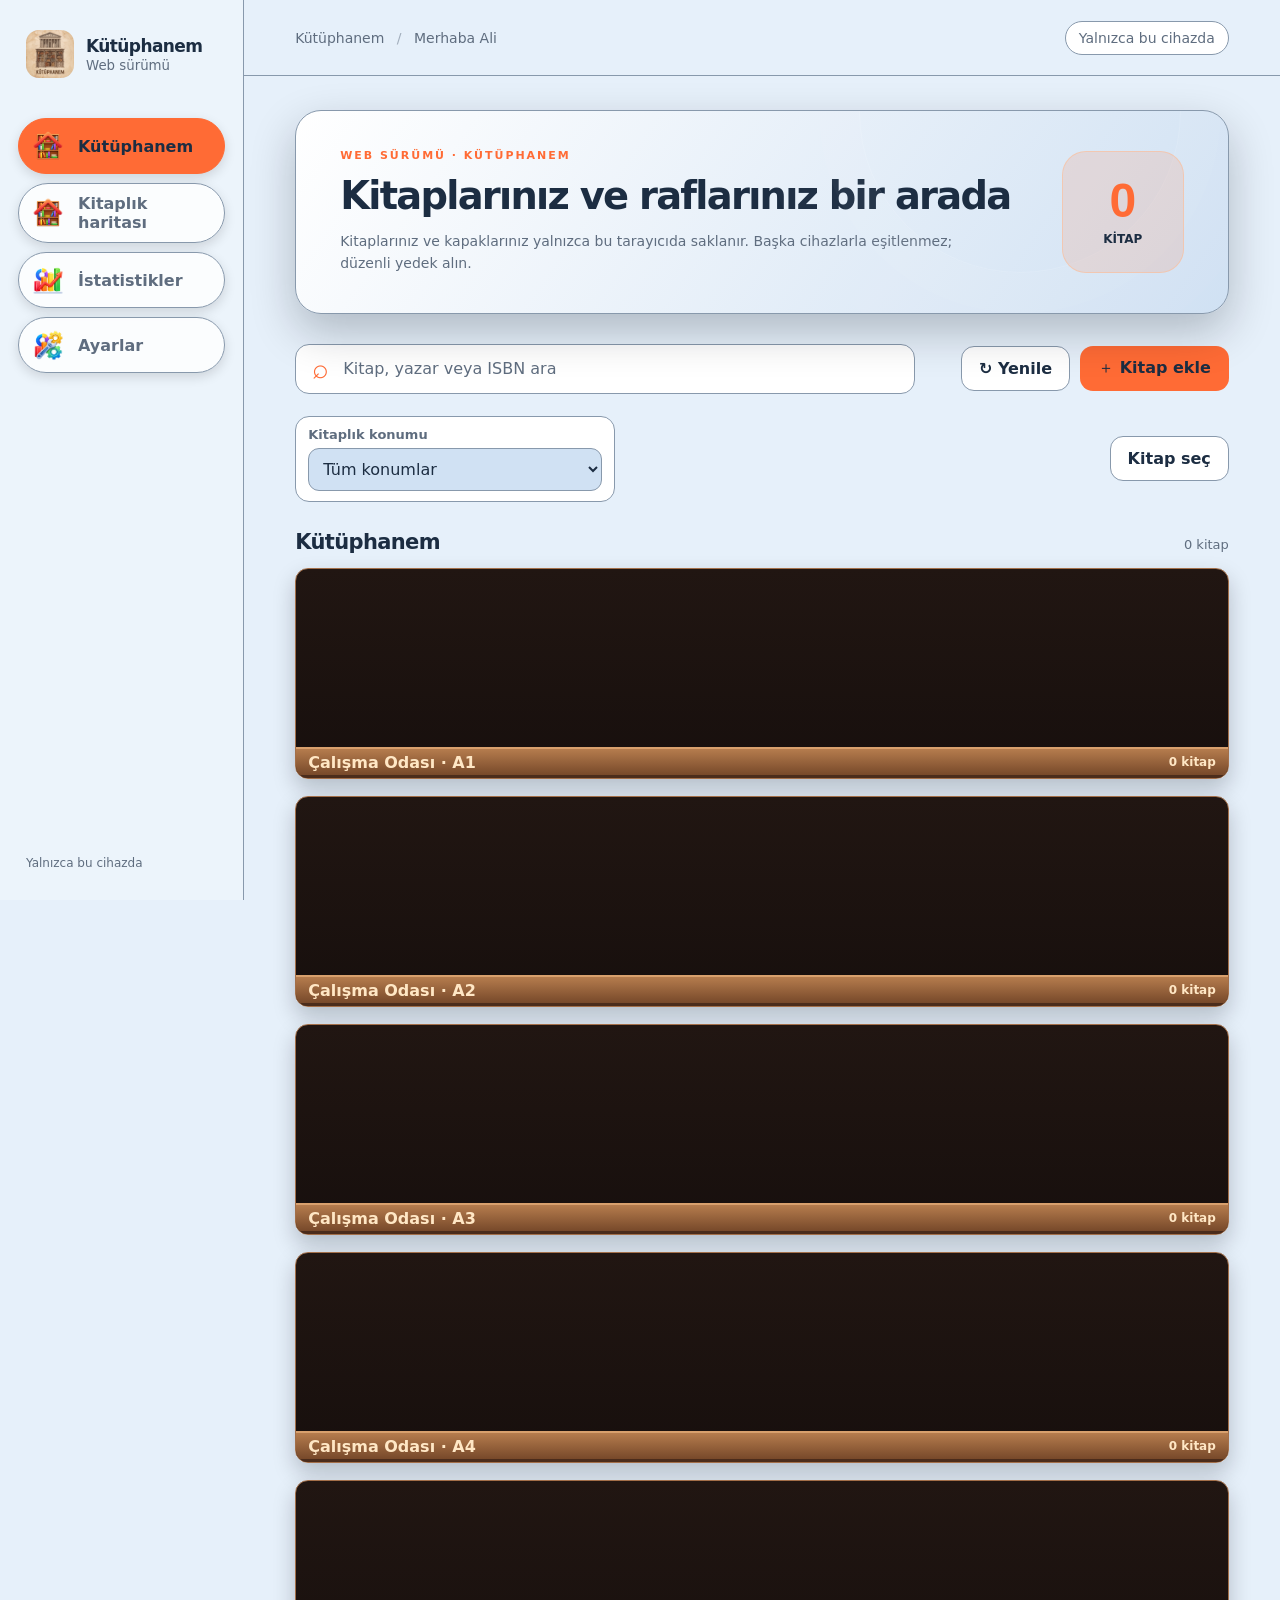
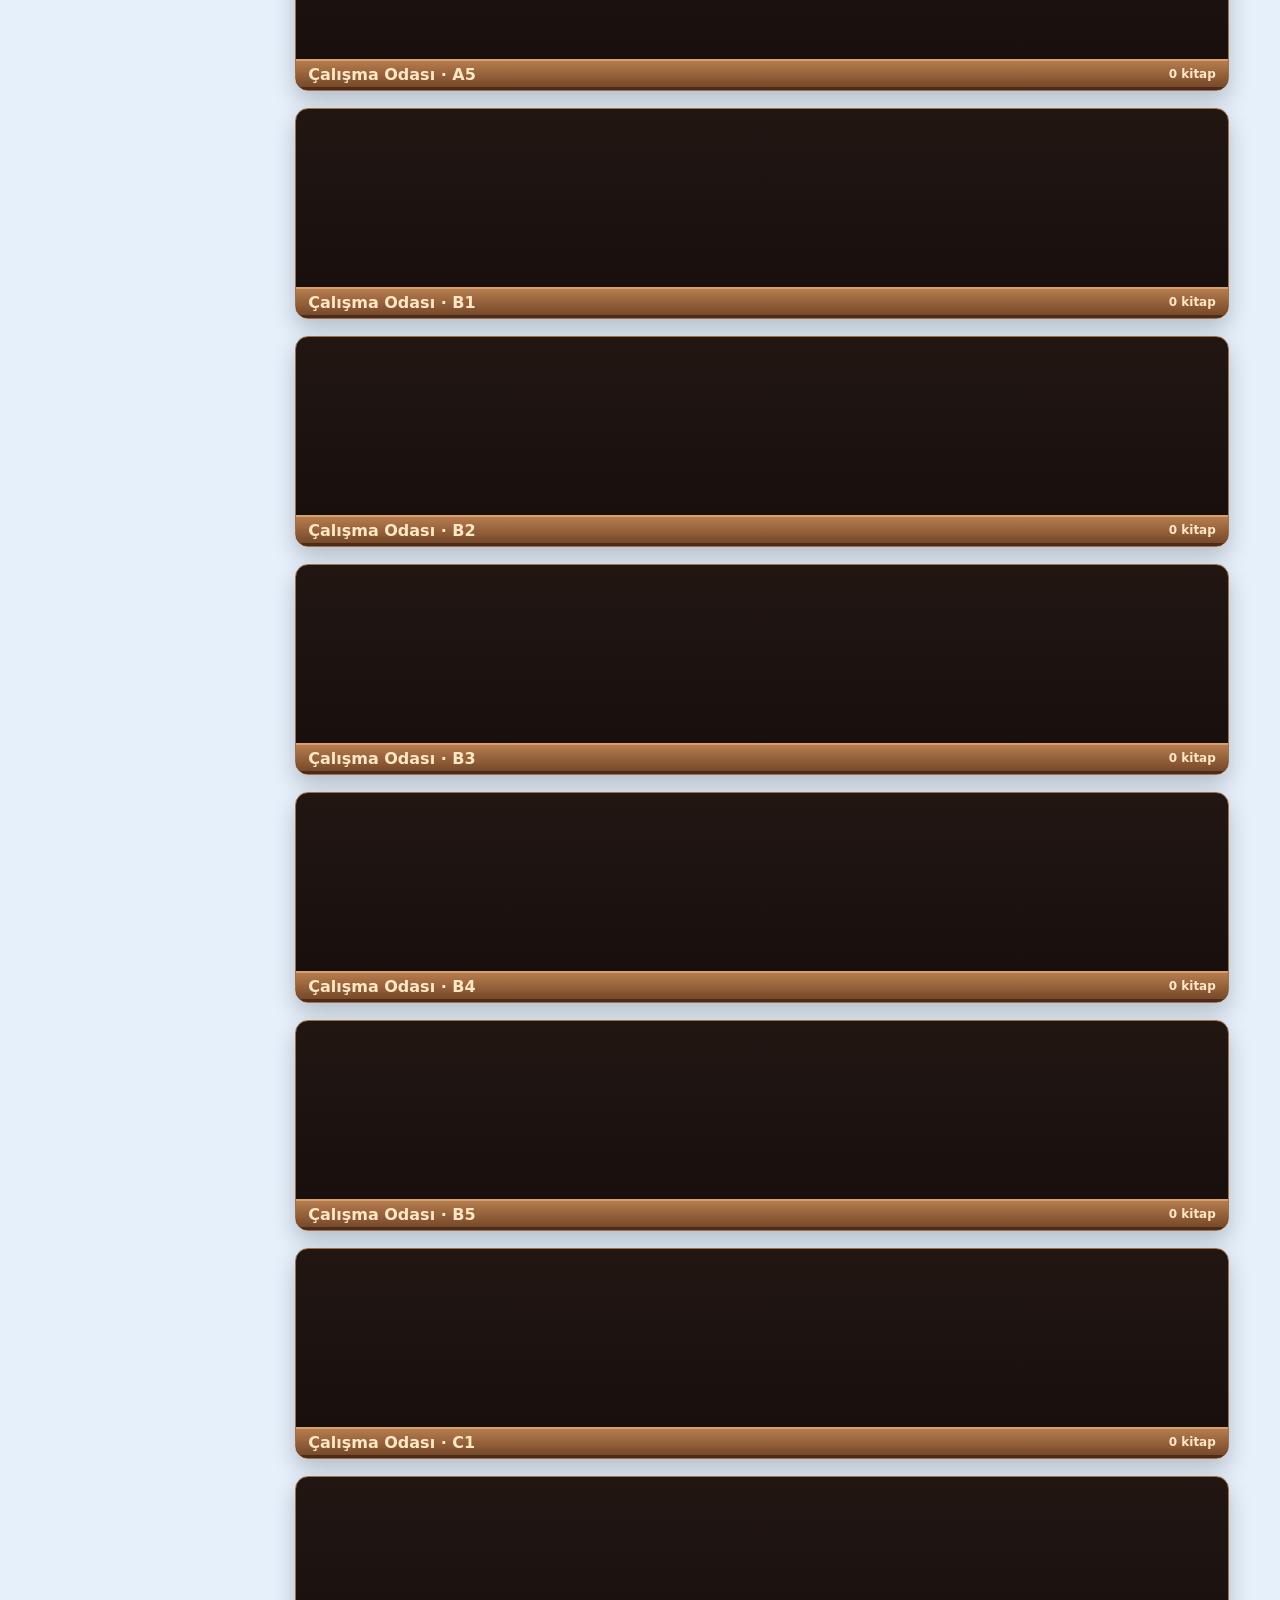
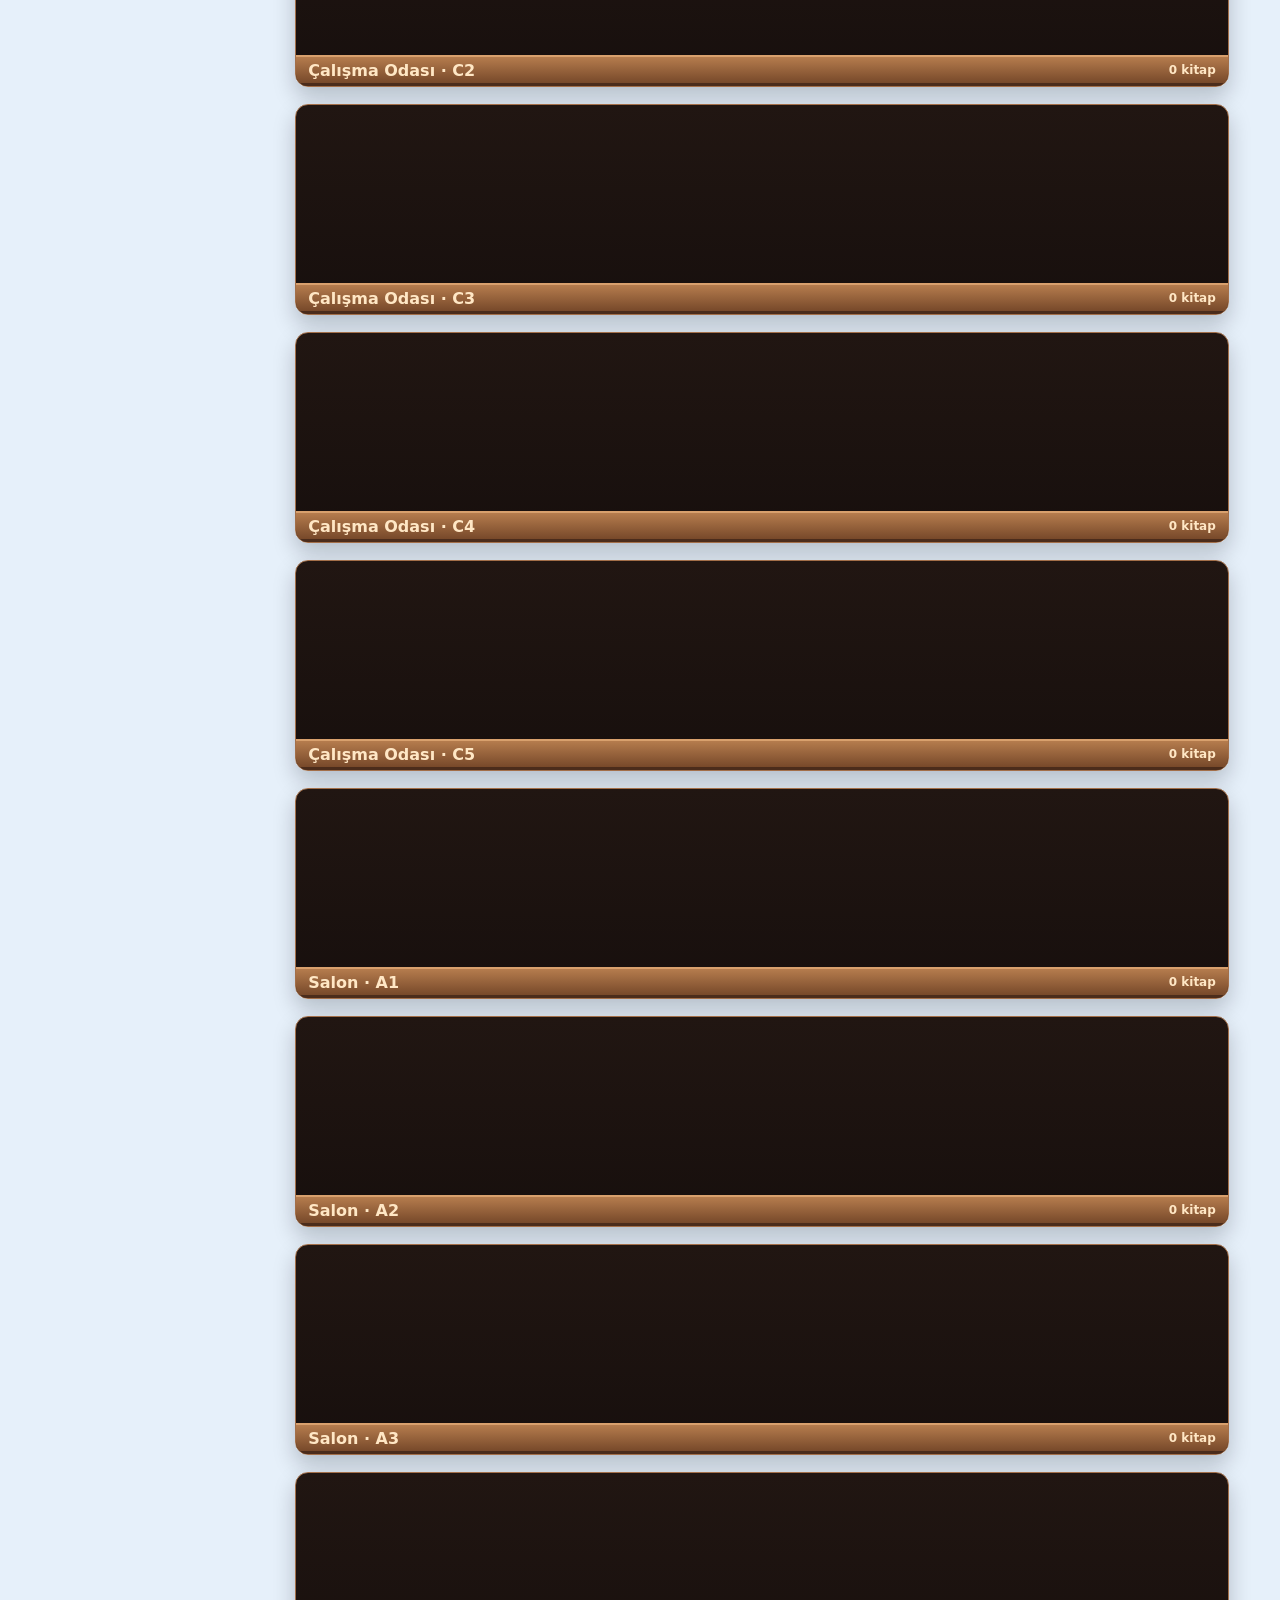
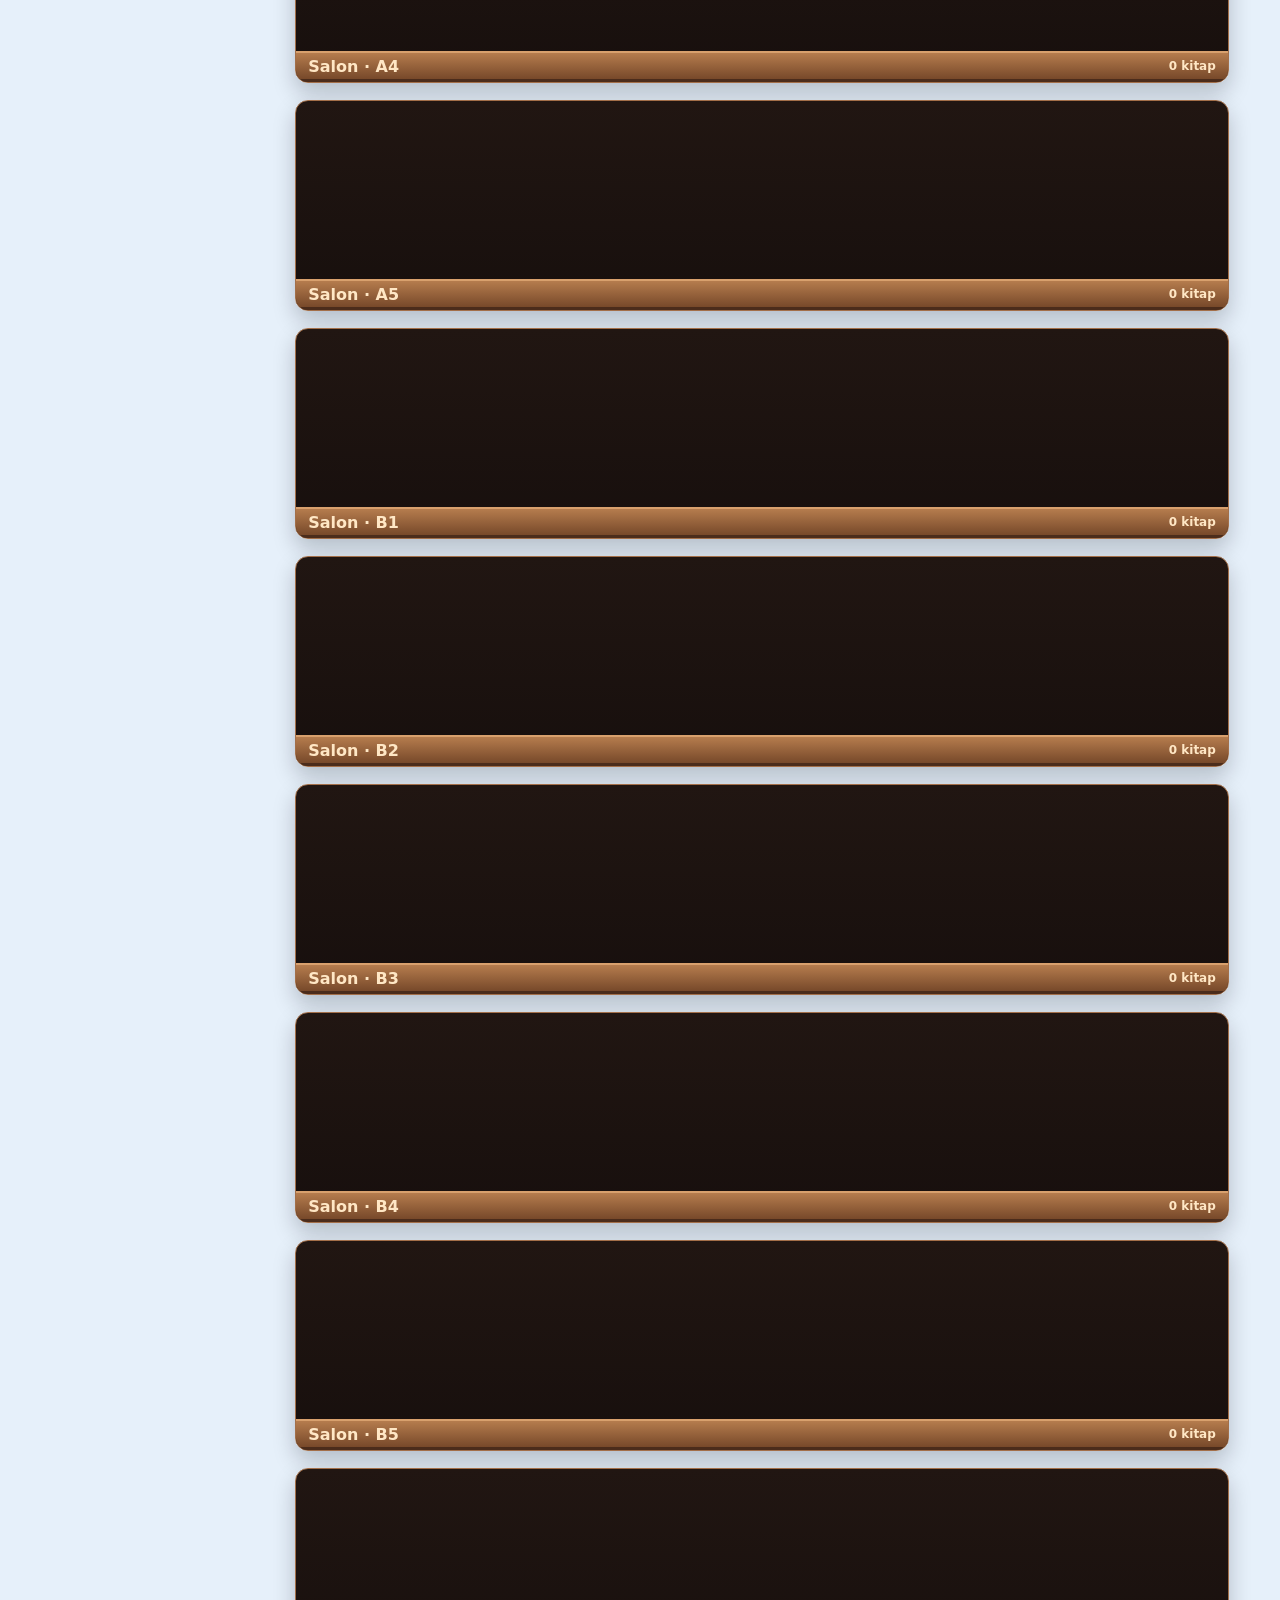
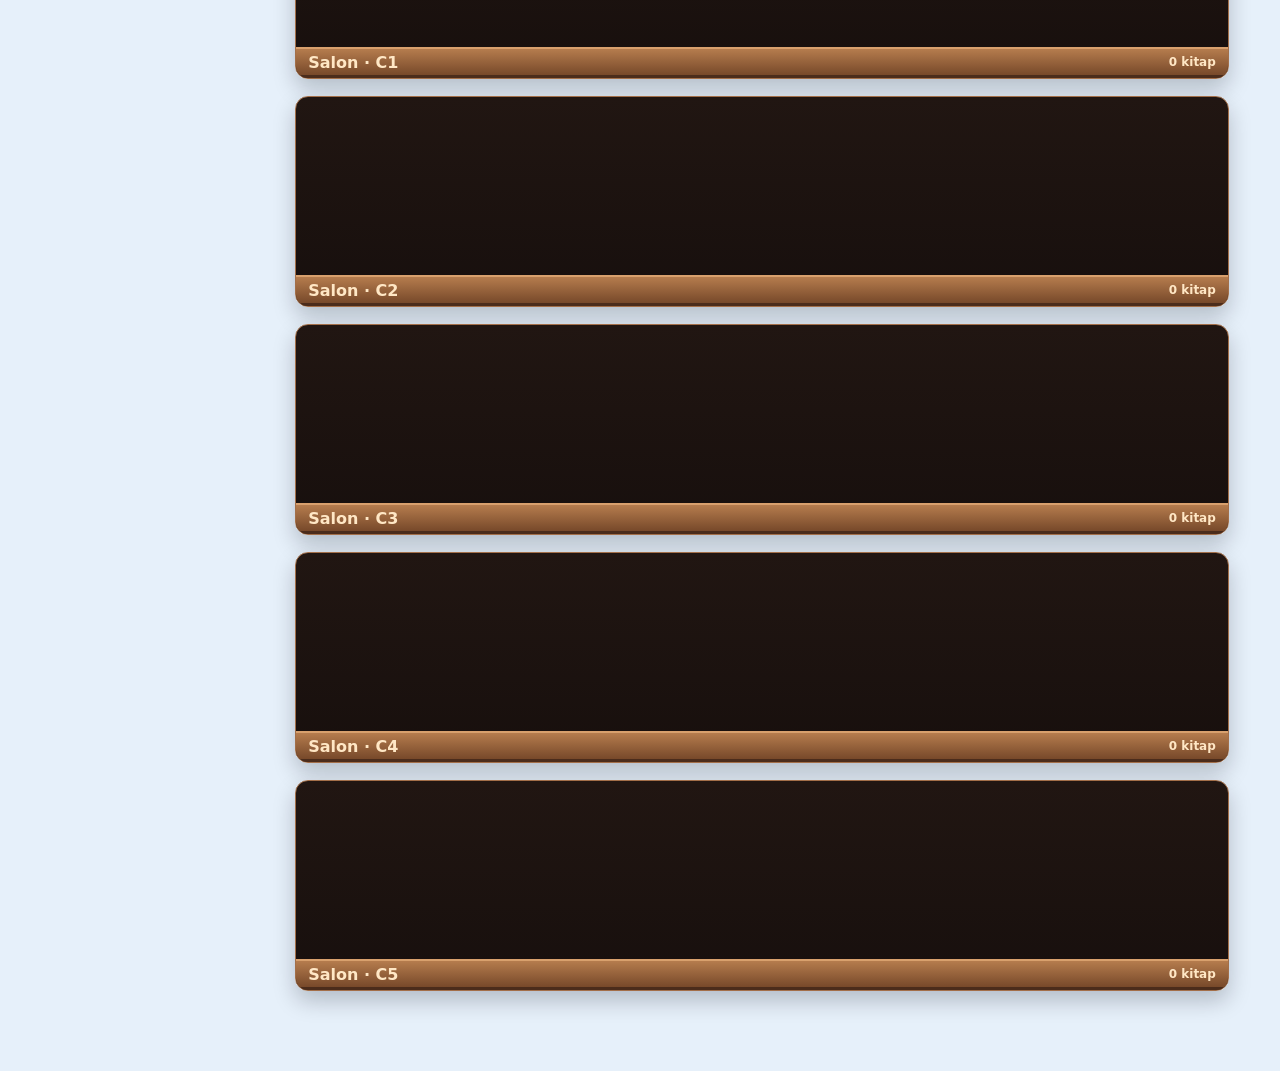
==== index.html @ 2051f8bb "Keep paused book covers and show a ribbon" ====
<!doctype html>
<html lang="tr">
  <head>
    <meta charset="UTF-8" />
    <meta name="viewport" content="width=device-width, initial-scale=1.0" />
    <meta name="theme-color" content="#101a2d" />
    <meta name="description" content="Kütüphanem — kitaplarınız ve raflarınız bir arada." />
    <meta name="apple-mobile-web-app-capable" content="yes" />
    <meta name="apple-mobile-web-app-status-bar-style" content="default" />
    <link rel="manifest" href="/manifest.webmanifest" />
    <title>Kütüphanem</title>
    <script type="module" crossorigin src="/assets/index-CzXtPUJx.js"></script>
    <link rel="stylesheet" crossorigin href="/assets/index-C1aSmtLN.css">
  </head>
  <body>
    <div id="app"></div>
    <script>
      if ('serviceWorker' in navigator && location.protocol !== 'file:') {
        window.addEventListener('load', () => navigator.serviceWorker.register('/sw.js').catch(() => {}));
      }
    </script>
  </body>
</html>
---- assets/index-C1aSmtLN.css ----
:root{color:#f4f4f1;font-synthesis:none;background:#101a2d;font-family:system-ui,-apple-system,Segoe UI,sans-serif}*{box-sizing:border-box}body{min-width:320px;margin:0}button,input,select,textarea{font:inherit}button{cursor:pointer}button:disabled{cursor:not-allowed;opacity:.55}img{max-width:100%}h1,h2,h3,p{margin-top:0}h1,h2,h3,.brand strong{font-family:system-ui,-apple-system,Segoe UI,sans-serif}button:focus-visible,input:focus-visible,select:focus-visible,textarea:focus-visible{outline-offset:3px;outline:3px solid #ffb483}.app-shell,.auth-page{--bg:#101a2d;--side:#17243c;--panel:#202f4b;--panel-soft:#30425f;--text:#f8f8f5;--muted:#b7c4d3;--accent:#ff8253;--accent-text:#17243c;--line:#394e67;--cover:#3d516c;--app-font:system-ui,-apple-system,"Segoe UI",sans-serif;--font-scale:1;color:var(--text);background:var(--bg);min-height:100vh;font-family:var(--app-font);font-size:calc(16px * var(--font-scale))}[data-theme=light]{--bg:#f5f0e9;--side:#fffaf2;--panel:#fffdf9;--panel-soft:#ebe2d7;--text:#302c2a;--muted:#665f59;--accent:#b85230;--accent-text:#fff8f1;--line:#ddd0c2;--cover:#cbbdab}.app-shell{display:flex}.sidebar{background:var(--side);border-right:1px solid var(--line);z-index:20;flex-direction:column;flex:none;gap:38px;width:244px;height:100dvh;padding:28px 18px;display:flex;position:fixed;inset:0 auto 0 0}.brand{align-items:center;gap:12px;padding:2px 8px;display:flex}.brand img{object-fit:cover;border-radius:13px;width:48px;height:48px}.brand strong{letter-spacing:-.035em;font-size:17px;display:block}.brand small{color:var(--muted);margin-top:2px;display:block}.sidebar nav{flex-direction:column;gap:9px;display:flex}.nav-item{text-align:left;width:100%;color:var(--muted);background:0 0;border:1px solid #0000;border-radius:16px;align-items:center;gap:13px;padding:10px 12px;font-weight:700;display:flex}.nav-item img{object-fit:contain;border-radius:8px;width:34px;height:34px}.nav-item.current{background:var(--panel);border-color:var(--line);color:var(--text)}.nav-item:hover{background:var(--panel-soft);color:var(--text)}.app-shell[data-nav-style=Floating] .nav-item{border-color:var(--line);background:color-mix(in srgb,var(--panel) 82%,transparent);border-radius:999px;box-shadow:0 4px 12px #0002}.app-shell[data-nav-style=Floating] .nav-item.current{border-color:var(--accent);background:var(--accent);color:var(--accent-text)}.app-shell[data-nav-style=Minimal] .nav-item{box-shadow:none;background:0 0;border-color:#0000;border-radius:8px}.app-shell[data-nav-style=Minimal] .nav-item.current{border-left:3px solid var(--accent);color:var(--accent)}.app-shell[data-nav-style=Square] .nav-item{border-color:var(--line);background:var(--panel-soft);box-shadow:none;border-radius:8px}.app-shell[data-nav-style=Square] .nav-item.current{border-color:var(--accent);background:var(--accent);color:var(--accent-text)}.app-shell[data-nav-style=Round] .nav-item{border-color:var(--line);background:var(--panel);box-shadow:none;border-radius:999px}.app-shell[data-nav-style=Round] .nav-item.current{border-color:var(--accent);background:color-mix(in srgb,var(--accent) 22%,var(--panel));color:var(--text)}.app-shell[data-nav-style=Light] .nav-item{border-color:color-mix(in srgb,var(--line) 55%,transparent);background:color-mix(in srgb,var(--panel) 42%,transparent);box-shadow:none;border-radius:12px}.app-shell[data-nav-style=Light] .nav-item.current{border-color:var(--accent);background:color-mix(in srgb,var(--accent) 18%,var(--panel));color:var(--accent)}.sidebar-foot{color:var(--muted);overflow-wrap:anywhere;margin-top:auto;padding:0 8px;font-size:12px;line-height:1.4}.app-main{flex:1;min-width:0;margin-left:244px}.topline{border-bottom:1px solid var(--line);min-height:76px;color:var(--muted);justify-content:space-between;align-items:center;gap:16px;padding:15px clamp(22px,4vw,68px);font-size:14px;display:flex}.topline-divider{opacity:.5;padding:0 8px}.account-pill{border:1px solid var(--line);background:var(--panel);text-overflow:ellipsis;white-space:nowrap;border-radius:100px;max-width:260px;padding:8px 13px;display:block;overflow:hidden}main{max-width:1440px;margin:0 auto;padding:34px clamp(22px,4vw,68px) 80px}.hero{background:linear-gradient(125deg,var(--panel),var(--panel-soft));border:1px solid var(--line);border-radius:26px;justify-content:space-between;align-items:center;gap:24px;padding:38px 44px;display:flex;position:relative;overflow:hidden;box-shadow:0 18px 45px #050b193d}.hero:after{content:"";pointer-events:none;border:1px solid #ffffff21;border-radius:50%;width:320px;height:320px;position:absolute;top:-160px;right:5%;box-shadow:0 0 0 40px #ffffff07,0 0 0 95px #ffffff04}.eyebrow{color:var(--accent);text-transform:uppercase;letter-spacing:.18em;margin-bottom:13px;font-size:11px;font-weight:800;display:block}.hero h1{letter-spacing:-.045em;max-width:680px;margin-bottom:14px;font-size:clamp(29px,3vw,45px);line-height:1.1}.hero p{max-width:620px;color:var(--muted);margin-bottom:0;font-size:14px;line-height:1.55}.hero-number{z-index:1;background:#ff825329;border:1px solid #ffbc9291;border-radius:24px;flex-direction:column;flex:none;justify-content:center;align-items:center;width:122px;height:122px;display:flex;position:relative}.hero-number strong{color:var(--accent);font-family:Manrope,sans-serif;font-size:48px;line-height:1}.hero-number span{text-transform:uppercase;margin-top:7px;font-size:12px;font-weight:700}.toolbar{justify-content:space-between;align-items:center;gap:16px;margin-top:30px;display:flex}.home-location-filter{align-items:center;gap:10px;max-width:320px;margin:16px 0 8px;display:flex}.home-location-filter label{color:var(--muted);font-size:13px;font-weight:700}.home-location-filter select{min-width:180px}.search{background:var(--panel);border:1px solid var(--line);border-radius:14px;flex:1;align-items:center;gap:12px;max-width:620px;height:50px;padding:0 16px;display:flex}.search span{color:var(--accent);font-size:28px;line-height:1}.search input{width:100%;min-width:0;color:var(--text);background:0 0;border:0;outline:none}.search input::placeholder{color:var(--muted)}.toolbar-actions{gap:10px;display:flex}.btn{white-space:nowrap;border:1px solid #0000;border-radius:13px;min-height:45px;padding:0 17px;font-weight:800;transition:transform .15s,background .15s}.btn:hover:not(:disabled){transform:translateY(-2px)}.btn.primary{background:var(--accent);color:var(--accent-text)}.btn.soft{background:var(--panel);color:var(--text);border-color:var(--line)}.btn.danger{background:color-mix(in srgb,#b42318 14%,var(--panel));color:color-mix(in srgb,#b42318 78%,var(--text));border-color:color-mix(in srgb,#b42318 45%,var(--line))}.btn.full{width:100%}.filters{flex-wrap:wrap;gap:8px;margin:22px 0 28px;display:flex}.library-filter-bar{justify-content:space-between;align-items:center;gap:14px;margin:22px 0 28px;display:flex}.library-filter-bar .home-location-filter{border:1px solid var(--line);background:var(--panel);border-radius:14px;flex:0 320px;grid-template-columns:1fr;gap:6px;width:auto;max-width:none;margin:0;padding:10px 12px;display:grid}.library-filter-bar .home-location-filter select{width:100%;min-width:0}.library-filter-bar .bulk-tools{flex:none;justify-content:flex-end;margin:0}.filter{color:var(--muted);background:var(--panel);border:1px solid var(--line);border-radius:100px;flex:none;padding:9px 15px;font-size:13px;font-weight:700}.filter.selected{background:var(--accent);border-color:var(--accent);color:var(--accent-text)}.section-heading{justify-content:space-between;align-items:baseline;gap:15px;margin:0 0 14px;display:flex}.section-heading h2{letter-spacing:-.03em;margin:0;font-size:21px}.section-heading span{color:var(--muted);font-size:13px}.book-grid{grid-template-columns:repeat(auto-fill,minmax(min(190px,100%),1fr));align-items:start;gap:24px 19px;display:grid}.home-shelves{gap:17px;display:grid}.home-shelf-row{background:linear-gradient(#211612,#170f0d);border:1px solid #a36f49;border-radius:13px;min-width:0;overflow:hidden;box-shadow:0 10px 22px #050b1938}.home-shelf-track{overscroll-behavior-x:contain;scrollbar-color:#806047 transparent;align-items:flex-end;gap:6px;min-height:178px;padding:10px 10px 0;display:flex;overflow:auto hidden}.home-shelf-item{flex:0 0 100px;min-width:0;height:158px;position:relative}.home-shelf-book{background:#25344b;border:1px solid #ffffff35;border-bottom:0;border-radius:6px 6px 0 0;width:100%;height:100%;padding:0;display:block;overflow:hidden;box-shadow:2px 0 5px #0005}.home-shelf-book:hover{transform:translateY(-3px)}.home-shelf-cover{width:100%;height:100%;display:block;overflow:hidden}.home-shelf-cover,.book-cover{position:relative}.paused-book-ribbon{z-index:3;clip-path:polygon(0 0,100% 0,100% 100%,50% 78%,0 100%);filter:drop-shadow(0 2px 3px #0008);pointer-events:none;background:#e5483b;width:19px;height:42px;position:absolute;top:0;right:14%}.home-shelf-cover .paused-book-ribbon{width:15px;height:33px;right:12%}.home-shelf-cover img{object-fit:cover;width:100%;height:100%;display:block}.favorite-book-badge{z-index:2;color:#fff3d9;background:#7e311f;border:1px solid #fff9;border-radius:50%;place-items:center;width:19px;height:19px;padding:0;font:800 11px/1 Segoe UI,sans-serif;display:grid;position:absolute;top:5px;left:5px;box-shadow:0 1px 4px #0006}.favorite-detail-badge{background:color-mix(in srgb,var(--accent) 18%,transparent);color:var(--text);border:1px solid #d7a55788;border-radius:999px;align-items:center;gap:6px;margin:0 0 12px;padding:6px 11px;font-weight:750;display:inline-flex}.favorite-detail-toggle{border:1px solid var(--line);background:var(--panel-soft);width:max-content;max-width:100%;color:var(--text);cursor:pointer;border-radius:10px;align-items:center;gap:8px;margin:12px 0 0;padding:8px 11px;font-size:13px;font-weight:750;display:flex}.favorite-detail-toggle input{width:16px;height:16px;accent-color:var(--accent);margin:0}.home-shelf-placeholder{height:100%;color:var(--text);text-align:left;background:linear-gradient(145deg,var(--panel-soft),var(--panel) 78%);flex-direction:column;justify-content:space-between;padding:10px 8px;display:flex}.home-shelf-placeholder i{background:var(--accent);opacity:.8;flex:none;width:25px;height:2px;display:block}.home-shelf-placeholder strong{-webkit-line-clamp:5;-webkit-box-orient:vertical;font-size:12px;line-height:1.2;display:-webkit-box;overflow:hidden}.home-shelf-placeholder small{-webkit-line-clamp:2;color:var(--muted);-webkit-box-orient:vertical;font-size:10px;line-height:1.15;display:-webkit-box;overflow:hidden}.shelf-book-select{z-index:2;background:var(--panel);border-radius:50%;place-items:center;width:29px;height:29px;margin:0;display:grid;position:absolute;top:7px;left:7px;box-shadow:0 2px 9px #0005}.shelf-book-select input{width:17px;height:17px;accent-color:var(--accent);margin:0}.home-shelf-plank{color:#ffe7c5;background:linear-gradient(#ba8050,#704326);justify-content:space-between;align-items:center;gap:8px;min-height:31px;padding:3px 12px;font-weight:800;display:flex;box-shadow:inset 0 2px #d8a06d,inset 0 -3px #4b2c1b}.home-shelf-plank strong{text-overflow:ellipsis;white-space:nowrap;overflow:hidden}.home-shelf-plank span{flex:none;font-size:12px;font-weight:700}.home-unassigned-grid{grid-template-columns:repeat(auto-fill,minmax(86px,1fr));gap:12px;display:grid}.home-unassigned-grid .home-shelf-item{height:158px}.home-unassigned-grid .home-shelf-book{border-bottom:1px solid #ffffff35;border-radius:7px}.more-books{margin:28px auto 0;display:block}.book-tile{text-align:left;width:100%;min-width:0;color:var(--text);background:0 0;border:0;padding:0;display:block}.book-cover{aspect-ratio:.69;background:linear-gradient(145deg,var(--cover),var(--panel) 80%);border:1px solid var(--line);border-radius:10px 17px 17px 10px;flex-direction:column;justify-content:center;gap:16px;width:100%;min-width:0;padding:23px 17px;transition:transform .2s,box-shadow .2s;display:flex;position:relative;overflow:hidden;box-shadow:inset 6px 0 #0003,0 15px 22px #050b1938}.book-tile:hover .book-cover{transform:translateY(-5px);box-shadow:inset 6px 0 #0003,0 20px 30px #050b1955}.book-cover:after{content:"";border:1px solid #ffffff18;border-radius:50%;width:45%;height:40%;position:absolute;top:-18%;right:-20%}.book-cover strong{overflow-wrap:anywhere;font:800 clamp(14px,1.6vw,21px)/1.25 Manrope,sans-serif}.book-cover small{color:var(--muted);margin-top:auto;font-size:12px}.cover-rule{background:var(--accent);border-radius:3px;width:43px;height:3px}.book-cover.has-image{padding:0}.book-cover.has-image img{object-fit:cover;width:100%;height:100%;display:block;position:absolute;inset:0}.tile-meta{flex-direction:column;gap:4px;padding:11px 3px 0;display:flex}.tile-meta strong{white-space:nowrap;text-overflow:ellipsis;font-size:13px;overflow:hidden}.tile-meta span{color:var(--muted);white-space:nowrap;text-overflow:ellipsis;font-size:12px;overflow:hidden}.empty{text-align:center;border:1px dashed var(--line);color:var(--muted);border-radius:18px;grid-column:1/-1;padding:40px}.page-title{margin:8px 0 25px}.page-title h1{letter-spacing:-.045em;margin-bottom:10px;font-size:clamp(29px,3vw,40px)}.page-title p{color:var(--muted)}.shelf-groups{grid-template-columns:repeat(auto-fit,minmax(300px,1fr));gap:20px;display:grid}.map-tools{justify-content:flex-end;margin:-7px 0 20px;display:flex}.map-tools label{color:var(--muted);align-items:center;gap:10px;font-size:13px;font-weight:700;display:flex}.map-tools .select{min-width:210px;color:var(--text)}.bulk-tools{flex-wrap:wrap;justify-content:flex-end;gap:9px;margin:-7px 0 18px;display:flex}.selectable-book{min-width:0;position:relative}.book-select{z-index:1;background:var(--panel);border-radius:50%;justify-content:center;align-items:center;width:34px;height:34px;margin-bottom:-35px;display:flex;position:relative;box-shadow:0 2px 10px #0003}.book-select input{width:19px;height:19px;accent-color:var(--accent)}.capacity-preview{background:var(--panel-soft);border-radius:15px;gap:9px;margin:20px 0;padding:17px;display:grid}.capacity-preview>span,.capacity-preview small{color:var(--muted)}.capacity-track{background:color-mix(in srgb,var(--panel) 70%,transparent);border-radius:99px;height:12px;overflow:hidden}.capacity-track i{border-radius:inherit;background:var(--accent);height:100%;display:block}.capacity-warning{color:#f08b67;margin:0;font-weight:700}.move-form>label,.move-form .form-grid label{gap:8px;margin-top:15px;display:grid}.bookcases{gap:25px;display:grid}.bookcase{min-width:0}.bookcase>h2{color:var(--text);margin:0 0 10px;font-size:18px}.case-frame{background:#201511;border:9px solid #68452c;border-radius:12px;overflow:auto hidden;box-shadow:inset 0 0 0 2px #ad7445,0 17px 28px #050b1940}.case-cornice,.case-body,.case-base{min-width:var(--case-min-width,100%)}.case-cornice{background:linear-gradient(#25130e,#70432d 44%,#301811 78%,#1e100c);border-bottom:4px solid #140b08;height:38px;position:relative}.case-cornice:before,.case-cornice:after{content:"";opacity:.8;background:#bd8660;height:2px;position:absolute;left:0;right:0}.case-cornice:before{top:6px}.case-cornice:after{background:#26120e;height:3px;top:14px}.case-cornice i{background:#ad7452;border:5px solid #3c2117;border-radius:50%;width:17px;height:17px;position:absolute;top:9px;left:50%;transform:translate(-50%)}.case-body{background:linear-gradient(90deg,#150d0b,#2a1913 48%,#170e0b);padding:0 2px}.case-row{gap:5px;display:grid}.case-cell,.case-empty{min-width:0;overflow:hidden}.case-cell{grid-template-rows:minmax(45px,var(--shelf-height)) 24px;display:grid}.case-interior{align-items:flex-end;gap:var(--book-gap,0);background:linear-gradient(90deg,#120b09,#251610 50%,#170e0b);border-left:5px solid #593720;border-right:5px solid #593720;min-width:0;padding:0 5px;display:flex;position:relative;overflow:hidden;box-shadow:inset 0 0 0 1px #080504}.case-book{background:linear-gradient(90deg,#0006,transparent 20%,#fff3 72%,#0004),var(--book-color);border:1px solid #ffffff38;border-bottom:0;border-radius:2px 2px 0 0;flex:none;padding:0;display:block;position:relative;overflow:hidden}.case-book:before,.case-book:after{content:"";background:#e7c982b3;height:1px;position:absolute;left:0;right:0}.case-book:before{top:14%}.case-book:after{bottom:16%}.case-book i{background:#ffffff30;width:14%;height:100%;position:absolute;top:0;left:15%}.overflow-badge{color:#fff;background:#9b392b;border-radius:5px;padding:2px 5px;font-size:11px;font-weight:800;position:absolute;top:4px;right:4px}.case-plank{color:#ffe7c5;text-align:left;background:linear-gradient(#ba8050,#704326);border:0;justify-content:space-between;align-items:center;gap:5px;min-width:0;padding:0 8px;display:flex;box-shadow:inset 0 2px #d8a06d,inset 0 -3px #4b2c1b}.case-plank strong,.case-plank span{text-overflow:ellipsis;white-space:nowrap;min-width:0;overflow:hidden}.case-plank span{font-size:12px}.case-empty{background:linear-gradient(90deg,#150d0b,#24150f 50%,#170e0b);min-height:72px}.case-base{background:linear-gradient(#28150f,#72462e 48%,#20110c);border-top:4px solid #140b08;height:15px}.shelf-card{background:linear-gradient(#271d19,#211916);border:9px solid #68452c;border-radius:14px;min-width:0;padding:19px 17px 11px;box-shadow:inset 0 0 0 2px #ad7445,0 18px 25px #050b1940}.shelf-label{color:#f1d6b3;justify-content:space-between;gap:8px;font-size:14px;display:flex}.shelf-label span{font-size:12px}.spines{align-items:flex-end;gap:3px;height:150px;margin-top:20px;padding:0 2px;display:flex;overflow:auto hidden}.spine{background:linear-gradient(90deg,#0005,transparent 25%,#fff2 80%,#0003),var(--spine);color:#f8e7cf;border:1px solid #ffffff38;border-radius:3px 3px 0 0;flex:none;padding:0;position:relative;overflow:hidden}.spine:nth-child(5n+1){--spine:#668473}.spine:nth-child(5n+2){--spine:#b26e53}.spine:nth-child(5n+3){--spine:#536884}.spine:nth-child(5n+4){--spine:#93825e}.spine:nth-child(5n){--spine:#755c78}.spine span{box-sizing:border-box;writing-mode:vertical-rl;text-orientation:mixed;white-space:nowrap;text-overflow:ellipsis;justify-content:center;align-items:center;width:100%;max-width:100%;height:100%;max-height:100%;margin:auto;padding:5px 0;font-size:9px;line-height:1.1;display:flex;position:absolute;inset:0;overflow:hidden}.shelf-board{background:linear-gradient(#ba8050,#704326);border-radius:3px;height:16px;margin:0 -10px;box-shadow:0 5px 8px #0006}.stats-grid{grid-template-columns:repeat(auto-fit,minmax(175px,1fr));gap:14px;margin:16px 0 25px;display:grid}.stat-card,.panel{background:var(--panel);border:1px solid var(--line);border-radius:19px;padding:22px}.stat-card span{color:var(--muted);font-size:13px}.stat-card strong{color:var(--accent);margin-top:12px;font:800 38px Manrope,sans-serif;display:block}.panel h2{margin-bottom:17px;font-size:18px}.panel p{color:var(--muted);line-height:1.55}.panel .muted{font-size:13px}.genre-row{grid-template-columns:minmax(100px,190px) 1fr 40px;align-items:center;gap:15px;margin:13px 0;font-size:13px;display:grid}.genre-row>div{background:var(--panel-soft);border-radius:9px;height:9px;overflow:hidden}.genre-row i{background:var(--accent);border-radius:9px;height:100%;display:block}.genre-row b{text-align:right}.stats-heading{margin-bottom:24px}.stats-heading p{max-width:680px;color:var(--muted);margin:8px 0 0;line-height:1.55}.stats-progress{border-color:color-mix(in srgb,var(--accent) 35%,var(--line));background:linear-gradient(115deg,var(--panel),color-mix(in srgb,var(--accent) 13%,var(--panel)));grid-template-columns:auto minmax(0,1fr) auto;align-items:center;gap:22px;padding:24px;display:grid}.stats-progress-ring{--progress:0%;aspect-ratio:1;background:conic-gradient(var(--accent) var(--progress),color-mix(in srgb,var(--line) 50%,transparent) 0);border-radius:50%;place-items:center;width:94px;display:grid;position:relative}.stats-progress-ring:before{content:"";background:var(--panel);border-radius:50%;position:absolute;inset:8px}.stats-progress-ring>div{justify-items:center;gap:2px;display:grid;position:relative}.stats-progress-ring strong{font:800 21px Manrope,sans-serif}.stats-progress-ring span,.stats-progress-total small{color:var(--muted);font-size:11px}.stats-progress-copy{min-width:0}.stats-progress-copy .eyebrow,.stats-pages .eyebrow,.stats-section-heading .eyebrow{margin:0 0 6px;font-size:10px}.stats-progress-copy h2,.stats-pages h2{margin:0;font-size:19px}.stats-progress-copy p,.stats-pages p{color:var(--muted);margin:5px 0 12px;font-size:13px}.stats-progress-track,.stats-share-track{background:color-mix(in srgb,var(--line) 48%,transparent);border-radius:99px;height:7px;overflow:hidden}.stats-progress-track i,.stats-share-track i{border-radius:inherit;background:var(--accent);height:100%;display:block}.stats-progress-total{color:var(--accent);justify-items:end;font:800 30px Manrope,sans-serif;display:grid}.stats-grid{grid-template-columns:repeat(4,minmax(0,1fr));gap:12px;margin:16px 0}.stat-card{align-items:flex-start;gap:13px;min-width:0;padding:18px;display:flex}.stat-card>div{min-width:0}.stat-card .stat-icon,.stats-pages-icon{background:color-mix(in srgb,var(--accent) 15%,var(--panel));width:40px;height:40px;color:var(--accent);border-radius:13px;flex:none;place-items:center;font-size:21px;font-weight:800;display:grid}.stat-card .stat-label{color:var(--muted);min-height:32px;font-size:12px;line-height:1.35;display:block}.stat-card strong{margin:5px 0 3px;font-size:29px;line-height:1.05}.stat-card small{color:var(--muted);font-size:11px;line-height:1.4;display:block}.stat-card-alert{border-color:color-mix(in srgb,#d45b50 48%,var(--line))}.stat-card-alert .stat-icon{background:color-mix(in srgb,#d45b50 17%,var(--panel));color:#e87568}.stats-pages{align-items:center;gap:15px;margin:0 0 30px;padding:18px 20px;display:flex}.stats-pages>div{flex:1;min-width:0}.stats-pages>strong{color:var(--accent);text-align:right;font:800 25px Manrope,sans-serif}.stats-pages>strong small{color:var(--muted);margin-top:4px;font-size:12px;font-weight:600;display:block}.stats-section-heading{margin:0 0 12px}.stats-section-heading h2{margin:0;font-size:22px}.stats-section-grid{grid-template-columns:repeat(2,minmax(0,1fr));align-items:start;gap:12px;display:grid}.stats-section{border:1px solid var(--line);background:var(--panel);border-radius:17px;min-width:0;overflow:hidden}.stats-section>summary{cursor:pointer;justify-content:space-between;align-items:center;gap:12px;min-height:60px;padding:14px 18px;font-weight:800;list-style:none;display:flex}.stats-section>summary::-webkit-details-marker{display:none}.stats-chevron{background:var(--panel-soft);width:28px;height:28px;color:var(--accent);border-radius:9px;place-items:center;font-size:19px;transition:transform .18s;display:grid}.stats-section[open] .stats-chevron{transform:rotate(180deg)}.stats-section-content{border-top:1px solid var(--line);gap:11px;padding:15px 18px 18px;display:grid}.stats-section-scrollable .stats-section-content{overscroll-behavior:contain;scrollbar-color:var(--accent) var(--panel-soft);scrollbar-width:thin;min-height:180px;max-height:min(42vh,420px);overflow-y:auto}.stats-section-scrollable .stats-section-content::-webkit-scrollbar{width:9px}.stats-section-scrollable .stats-section-content::-webkit-scrollbar-track{background:var(--panel-soft);border-radius:99px}.stats-section-scrollable .stats-section-content::-webkit-scrollbar-thumb{background:var(--accent);border:2px solid var(--panel-soft);border-radius:99px}.stats-list-row{grid-template-columns:minmax(0,1fr) auto 36px;align-items:center;gap:7px 12px;font-size:12px;display:grid}.stats-list-row>span{text-overflow:ellipsis;white-space:nowrap;min-width:0;overflow:hidden}.stats-list-row>strong{white-space:nowrap;font-size:11px}.stats-list-row>.stats-share-track{grid-column:1/3;height:5px}.stats-list-row>small{color:var(--muted);text-align:right;grid-area:2/3;font-size:10px}.stats-section-content h3{margin:0;font-size:13px}.stats-section-content .stats-subheading{border-top:1px solid var(--line);margin-top:10px;padding-top:13px}.stats-empty-card{text-align:center;justify-items:center;padding:48px 24px;display:grid}.stats-empty-card h2{margin:14px 0 3px}.stats-empty-card p,.stats-empty{color:var(--muted);margin:0}.stats-empty-icon{background:var(--panel-soft);width:62px;height:62px;color:var(--accent);border-radius:20px;place-items:center;font-size:28px;display:grid}.settings-grid{grid-template-columns:repeat(2,minmax(0,1fr));gap:16px;display:grid}.settings-grid .wide{grid-column:1/-1}.settings-title{margin-bottom:18px}.settings-title p{max-width:650px;color:var(--muted);margin:10px 0 0;line-height:1.55}.settings-jump{z-index:5;background:var(--bg);flex-wrap:wrap;gap:8px;margin:0 0 30px;padding:10px 0;display:flex;position:sticky;top:0}.settings-jump a{border:1px solid var(--line);background:var(--panel);color:var(--text);border-radius:999px;padding:8px 14px;font-size:13px;font-weight:700;text-decoration:none}.settings-jump a:hover{background:var(--panel-soft)}.settings-section{margin:0 0 36px;scroll-margin-top:80px}.settings-section-head{align-items:flex-start;gap:14px;margin:0 0 16px;display:flex}.settings-section-head>span{background:var(--accent);width:35px;height:35px;color:var(--accent-text);border-radius:11px;flex:none;place-items:center;font-size:12px;font-weight:900;display:grid}.settings-section-head h2{letter-spacing:-.025em;margin:0 0 4px;font-size:21px}.settings-section-head p,.settings-panel>p{color:var(--muted);margin:0 0 14px;font-size:13px;line-height:1.5}.settings-section-grid{grid-template-columns:repeat(2,minmax(0,1fr));align-items:start;gap:14px;display:grid}.settings-panel{min-width:0;padding:20px}.settings-panel-wide{grid-column:1/-1}.settings-panel h3{letter-spacing:-.015em;margin:0 0 6px;font-size:16px}.settings-panel label{color:var(--muted);gap:7px;margin:12px 0 0;font-size:13px;font-weight:700;display:grid}.settings-panel .integration-mode{border:1px solid var(--line);background:var(--panel-soft);border-radius:14px;gap:8px;margin:16px 0;padding:14px}.integration-mode strong{color:var(--text);font-size:14px}.integration-mode small{color:var(--muted);font-size:12px;font-weight:400;line-height:1.45}.settings-controls{grid-template-columns:repeat(2,minmax(0,1fr));gap:0 14px;display:grid}.settings-actions{flex-direction:column;align-items:stretch;gap:9px;min-width:0;display:flex}.settings-actions .btn{white-space:normal;overflow-wrap:anywhere;width:100%;min-width:0;height:auto;min-height:43px;padding:10px 12px;line-height:1.3}.sync-toggle{border:1px solid var(--line);background:var(--panel-soft);cursor:pointer;border-radius:14px;justify-content:space-between;align-items:center;gap:18px;padding:14px;margin:16px 0!important;display:flex!important}.sync-toggle>span{gap:4px;display:grid}.sync-toggle strong{color:var(--text);font-size:14px}.sync-toggle small{color:var(--muted);font-size:12px;font-weight:400;line-height:1.45}.sync-toggle input{opacity:0;width:1px;height:1px;position:absolute}.sync-toggle i{background:var(--line);border-radius:20px;flex:none;width:44px;height:25px;transition:background .18s;position:relative}.sync-toggle i:after{content:"";background:var(--panel);border-radius:50%;width:19px;height:19px;transition:transform .18s;position:absolute;top:3px;left:3px;box-shadow:0 1px 4px #0004}.sync-toggle input:checked+i{background:var(--accent)}.sync-toggle input:checked+i:after{transform:translate(19px)}.sync-toggle input:focus-visible+i{outline:3px solid color-mix(in srgb,var(--accent) 45%,transparent);outline-offset:3px}.settings-panel{overflow-wrap:anywhere}.settings-account-login{border:1px solid var(--line);background:var(--panel-soft);border-radius:12px;margin:14px 0;padding:12px}.settings-account-login summary{color:var(--text);cursor:pointer;font-size:13px;font-weight:800}.settings-account-login>p{color:var(--muted);margin:10px 0;font-size:12px;line-height:1.5}.settings-account-login form{gap:9px;display:grid}.settings-account-login form label{color:var(--muted);gap:5px;font-size:12px;font-weight:700;display:grid}.settings-account-login input{border:1px solid var(--line);width:100%;min-width:0;color:var(--text);background:var(--panel);border-radius:9px;padding:10px 11px}.settings-meta,.settings-note{font-size:12px!important}.settings-note{border-top:1px solid var(--line);padding-top:12px;margin:16px 0 0!important}.settings-status{min-height:1.2em;color:var(--muted);margin-top:10px;font-size:12px;display:block}.settings-panel .checkbox-label{flex-direction:row;align-items:center;gap:9px;display:flex}.settings-panel .form-grid{margin:12px 0}.settings-panel textarea{border:1px solid var(--line);background:var(--panel-soft);width:100%;color:var(--text);font:inherit;border-radius:10px;padding:11px}.data-transfer-card{border-color:color-mix(in srgb,var(--accent) 38%,var(--line));background:linear-gradient(120deg,var(--panel),color-mix(in srgb,var(--accent) 8%,var(--panel)));grid-template-columns:minmax(0,1fr);align-items:center;gap:14px 24px;padding:22px 24px;display:grid}.data-transfer-card>*{grid-column:1;min-width:0}.data-transfer-heading>div{min-width:0}.data-transfer-actions{justify-content:flex-start}.data-transfer-heading{align-items:center;gap:15px;min-width:0;display:flex}.data-transfer-icon{background:color-mix(in srgb,var(--accent) 16%,var(--panel));width:48px;height:48px;color:var(--accent);border-radius:15px;flex:none;place-items:center;font-size:27px;font-weight:800;display:grid}.data-transfer-heading h3{margin:0 0 5px;font-size:17px}.data-transfer-heading p{color:var(--muted);margin:0;font-size:13px;line-height:1.5}.data-transfer-actions{flex-wrap:wrap;justify-content:flex-end;gap:9px;display:flex}.data-transfer-note{border-top:1px solid var(--line);color:var(--muted);grid-column:1/-1;padding-top:11px;font-size:12px;line-height:1.45}.select,.segmented{border:1px solid var(--line);background:var(--panel-soft);color:var(--text);border-radius:11px;padding:10px}.select{width:100%}.segmented{gap:5px;display:inline-flex}.segmented button{color:var(--muted);background:0 0;border:0;border-radius:7px;padding:8px 14px}.segmented button.active{background:var(--accent);color:var(--accent-text)}.error-banner,.notice{color:#ffd7c9;background:#b94c3533;border:1px solid #cf684f;border-radius:12px;margin:0 0 18px;padding:12px 16px;font-size:13px}.mobile-nav{display:none}.auth-page{min-height:100vh;padding:20px clamp(20px,4vw,65px)}.auth-top{color:var(--muted);justify-content:space-between;align-items:center;font-size:13px;display:flex}.auth-top select{background:var(--panel);color:var(--text);border:1px solid var(--line);border-radius:10px;padding:8px 12px}.auth-layout{grid-template-columns:1fr 420px;align-items:center;gap:10%;max-width:1080px;min-height:calc(100vh - 100px);margin:auto;display:grid}.auth-art img{object-fit:cover;border-radius:26px;width:205px;height:205px;margin-bottom:30px}.auth-art h1{letter-spacing:-.06em;max-width:570px;font-size:clamp(36px,4vw,58px);line-height:1.08}.auth-art p{color:var(--muted);max-width:560px;line-height:1.7}.auth-card{background:var(--panel);border:1px solid var(--line);border-radius:26px;padding:35px;box-shadow:0 30px 60px #050b1938}.auth-card h2{letter-spacing:-.04em;font-size:28px}.auth-card label,.book-form label{color:var(--muted);flex-direction:column;gap:8px;margin:14px 0;font-size:13px;font-weight:700;display:flex}.auth-card .checkbox-label{flex-direction:row;align-items:center}.auth-card .checkbox-label input{width:auto}.auth-card input,.book-form input,.book-form select,.book-form textarea{background:var(--bg);width:100%;color:var(--text);border:1px solid var(--line);border-radius:10px;padding:12px}.auth-card .btn{margin-top:15px}.auth-links{justify-content:space-between;gap:12px;margin-top:17px;display:flex}.auth-links button,.text-link{color:var(--accent);background:0 0;border:0;padding:3px;font-size:13px;font-weight:700}.auth-divider{border-top:1px solid var(--line);margin:26px 0 10px}.auth-legal-links,.settings-legal-links{flex-wrap:wrap;align-items:center;gap:9px;font-size:13px;display:flex}.auth-legal-links{justify-content:center;margin:16px 0 0}.settings-legal-links{margin:14px 0 0}.auth-legal-links a,.settings-legal-links a{color:var(--accent);font-weight:700;text-decoration:none}.auth-legal-links a:hover,.settings-legal-links a:hover{text-decoration:underline}.modal{border:1px solid var(--line);background:var(--panel);width:min(760px,100vw - 30px);max-height:min(90vh,900px);color:var(--text);border-radius:20px;padding:25px;overflow:auto;box-shadow:0 35px 80px #0008}.modal::backdrop{-webkit-backdrop-filter:blur(3px);backdrop-filter:blur(3px);background:#040817b8}.modal-head{justify-content:space-between;align-items:center;gap:15px;display:flex}.modal-head h2{margin:0 0 14px}.icon-button{width:32px;height:32px;color:var(--text);background:var(--panel-soft);border:0;border-radius:8px;font-size:25px;line-height:1}.details-layout{grid-template-columns:180px 1fr;gap:25px;margin:10px 0 25px;display:grid}.detail-cover-column{align-self:start;min-width:0}.detail-cover{background:var(--cover);border-radius:8px 15px 15px 8px;flex-direction:column;justify-content:center;gap:18px;min-height:260px;padding:18px;display:flex;overflow:hidden;box-shadow:inset 6px 0 #0003}.detail-cover.has-image{height:fit-content;min-height:0;box-shadow:none;background:0 0;border-radius:0;align-self:start;padding:0;display:block;overflow:visible}.detail-cover{position:relative}.detail-cover .paused-book-ribbon{width:25px;height:56px;right:12%}.detail-cover.has-image img{object-fit:contain;border-radius:8px 15px 15px 8px;width:100%;height:auto;max-height:70vh;display:block;box-shadow:0 12px 24px #0004}.detail-cover strong{font:800 18px Manrope,sans-serif}.detail-cover span,.muted{color:var(--muted)}.details-layout h3{margin-bottom:4px;font-size:24px}.detail-list{gap:8px;margin:20px 0;display:grid}.detail-list>div{border-bottom:1px solid var(--line);overflow-wrap:anywhere;grid-template-columns:130px 1fr;gap:10px;padding:7px 0;font-size:13px;display:grid}.detail-list span{color:var(--muted)}.status-chip{max-width:100%;color:var(--accent);border:1px solid var(--accent);overflow-wrap:anywhere;border-radius:100px;margin:2px 0 8px;padding:7px 12px;font-size:12px;font-weight:800;line-height:1.35;display:inline-flex}.detail-status-controls{flex-wrap:wrap;gap:7px;margin:3px 0 14px;display:flex}.detail-status-button{min-height:36px;color:var(--muted);background:var(--panel);border:1px solid var(--line);border-radius:100px;padding:6px 11px;font-size:12px;font-weight:800}.detail-status-button:hover,.detail-status-button.selected{color:var(--accent-text);background:var(--accent);border-color:var(--accent)}.detail-page-progress{color:var(--muted);flex-wrap:wrap;align-items:center;gap:9px;margin:0 0 14px;font-size:13px;font-weight:700;display:flex}.detail-page-progress input{border:1px solid var(--line);width:110px;min-height:40px;color:var(--text);background:var(--panel);border-radius:10px;padding:7px 10px}.modal-actions{flex-wrap:wrap;justify-content:flex-end;gap:9px;margin-top:22px;display:flex}.form-grid{grid-template-columns:repeat(2,minmax(0,1fr));gap:0 15px;display:grid}.cover-editor{border:1px solid var(--line);background:var(--panel-soft);border-radius:14px;grid-template-columns:110px minmax(0,1fr);align-items:center;gap:18px;padding:14px;display:grid}.cover-editor.no-cover{grid-template-columns:minmax(0,1fr)}.cover-editor>img{aspect-ratio:.69;object-fit:contain;background:var(--bg);border-radius:8px;width:110px}.cover-editor>div{min-width:0}.cover-editor p,.cover-editor small{color:var(--muted);margin:6px 0 10px;font-size:12px;line-height:1.45;display:block}.file-picker{background:var(--accent);cursor:pointer;border-radius:9px;width:max-content;padding:9px 14px;position:relative;overflow:hidden;color:var(--accent-text)!important;margin:0!important;display:inline-flex!important}.file-picker input{opacity:0;cursor:pointer;position:absolute;inset:0}.cover-editor #cover-status,.isbn-field #isbn-status{min-height:1em;color:var(--accent);font-size:12px;display:block}.crop-workspace{border:1px solid var(--line);background:var(--panel);border-radius:12px;justify-items:start;gap:9px;margin:12px 0;padding:12px;display:grid}.crop-workspace[hidden],.crop-stage[hidden],.crop-selection[hidden]{display:none}.crop-workspace p{color:var(--muted);margin:0;font-size:13px}.crop-stage{touch-action:none;background:#111;max-width:100%;display:inline-flex;position:relative;overflow:hidden}.crop-stage img{object-fit:contain;-webkit-user-select:none;user-select:none;cursor:crosshair;width:auto;max-width:min(70vw,640px);height:auto;max-height:55vh;display:block}.crop-selection{pointer-events:none;background:#ff825333;border:2px solid #ff8253;position:absolute;box-shadow:0 0 0 9999px #0007}.isbn-field>div{gap:8px;display:flex}.isbn-field>div input{min-width:0}.isbn-field>div button{flex:none}.isbn-field small{color:var(--muted);font-size:11px;font-weight:400}.isbn-search-button{align-self:flex-start;padding:7px 11px;font-size:12px;margin:0!important}.import-preview{gap:6px;max-height:32vh;margin:12px 0;display:grid;overflow:auto}.import-preview>div{border:1px solid var(--line);background:var(--panel);border-radius:9px;grid-template-columns:minmax(0,1fr) auto;gap:3px 12px;padding:9px 11px;display:grid}.import-preview span{color:var(--muted)}.import-preview small{grid-column:1/-1;font-size:11px}.book-form textarea{resize:vertical}.book-form .checkbox-label{flex-direction:row;align-items:center}.book-form .checkbox-label input{width:auto}.book-form .favorite-editor-toggle{border:1px solid var(--line);background:var(--panel-soft);width:max-content;color:var(--text);border-radius:10px;margin:10px 0 14px;padding:9px 12px;font-weight:700}.book-form .favorite-editor-toggle input{accent-color:var(--accent)}@media (width<=1050px){.auth-layout{gap:5%}.sidebar{width:206px}.app-main{margin-left:206px}}@media (width<=760px){.sidebar{display:none}.app-main{margin-left:0}.mobile-nav{z-index:10;background:var(--side);border-top:1px solid var(--line);padding:5px 5px max(7px,env(safe-area-inset-bottom));justify-content:space-around;display:flex;position:fixed;bottom:0;left:0;right:0}.mobile-nav .nav-item{text-align:center;border-radius:10px;flex-direction:column;flex:1;gap:2px;width:auto;padding:5px 3px;font-size:10px}.mobile-nav .nav-item img{width:32px;height:32px}main{padding:22px 17px 105px}.topline{min-height:60px;padding:10px 17px}.hero{padding:28px 24px}.hero-number{border-radius:17px;width:85px;height:85px}.hero-number strong{font-size:33px}.toolbar{flex-direction:column;align-items:stretch}.search{width:100%;max-width:none}.toolbar-actions{justify-content:space-between}.auth-layout{max-width:490px;min-height:0;padding:30px 0;display:block}.auth-art{text-align:center}.auth-art img{width:125px;height:125px;margin:0 0 15px}.auth-art h1{font-size:31px}.auth-art p{display:none}.auth-card{margin-top:25px;padding:25px}}@media (width<=600px){.data-transfer-card{grid-template-columns:1fr;padding:18px}.data-transfer-actions{justify-content:stretch}.data-transfer-actions .btn{white-space:normal;flex:1}.data-transfer-note{grid-column:auto}.hero{align-items:flex-start}.hero-number{width:62px;height:62px}.hero-number strong{font-size:26px}.hero-number span{display:none}.hero h1{font-size:26px}.hero p{font-size:12px}.book-grid{grid-template-columns:repeat(2,minmax(0,1fr));gap:18px 13px}.book-cover{padding:12px 9px}.book-cover strong{font-size:12px}.book-cover small{font-size:9px}.tile-meta strong{font-size:11px}.tile-meta span{font-size:10px}.settings-grid{grid-template-columns:1fr}.settings-grid .wide{grid-column:auto}.details-layout{grid-template-columns:100px 1fr;gap:13px}.detail-cover{min-height:160px;padding:9px}.detail-cover strong{font-size:12px}.detail-list>div{grid-template-columns:1fr;gap:1px}.form-grid{grid-template-columns:1fr}}@media (width<=500px){.map-tools{justify-content:stretch}.map-tools label{flex-direction:column;flex:1;align-items:stretch}.map-tools .select{width:100%}}@media (width<=760px){.map-tools{grid-template-columns:1fr 1fr;gap:10px;display:grid}.map-tools label:first-child{grid-column:1/-1}.map-tools label{flex-direction:column;align-items:stretch;gap:5px}.map-tools .select{width:100%;min-width:0}.toolbar-actions{flex-wrap:wrap}.bulk-tools{justify-content:stretch}.bulk-tools .btn{flex:1}.settings-section-grid{grid-template-columns:1fr}.settings-panel-wide{grid-column:auto}.settings-jump{top:0}}@media (width<=520px){.settings-controls{grid-template-columns:1fr}.settings-panel{padding:17px}.settings-jump{margin-bottom:22px}.settings-section-head h2{font-size:19px}}@media (width<=980px){.stats-grid{grid-template-columns:repeat(2,minmax(0,1fr))}}@media (width<=1000px){.library-filter-bar{align-items:stretch}}@media (width<=760px){.library-filter-bar{flex-wrap:wrap}.library-filter-bar .home-location-filter{flex:100%}.library-filter-bar .bulk-tools{width:100%}}@media (width<=600px){.stats-progress{grid-template-columns:auto minmax(0,1fr);gap:14px;padding:17px}.stats-progress-ring{width:72px}.stats-progress-ring:before{inset:6px}.stats-progress-ring strong{font-size:17px}.stats-progress-ring span{font-size:9px}.stats-progress-copy h2{font-size:16px}.stats-progress-copy p{font-size:11px}.stats-progress-total{grid-column:1/-1;place-items:baseline start;gap:6px;font-size:21px;display:flex}.stats-pages{flex-wrap:wrap;align-items:flex-start;padding:16px}.stats-pages>div{flex:calc(100% - 58px)}.stats-pages>strong{text-align:left;width:100%;padding-left:55px;font-size:22px}.stats-pages>strong small{margin-left:4px;display:inline}.stats-section-grid{grid-template-columns:1fr}.stat-card{gap:9px;padding:13px 11px}.stat-card .stat-icon{border-radius:10px;width:32px;height:32px;font-size:17px}.stat-card .stat-label{min-height:30px;font-size:11px}.stat-card strong{font-size:25px}.stat-card small{font-size:10px}.home-shelf-track{min-height:150px;padding:8px 8px 0}.home-shelf-item{flex-basis:86px;height:134px}.home-unassigned-grid{gap:9px}.home-unassigned-grid .home-shelf-item{height:134px}.home-shelf-placeholder{padding:8px 6px}.home-shelf-placeholder strong{font-size:11px}.home-shelf-plank{min-height:28px;padding-inline:10px}}
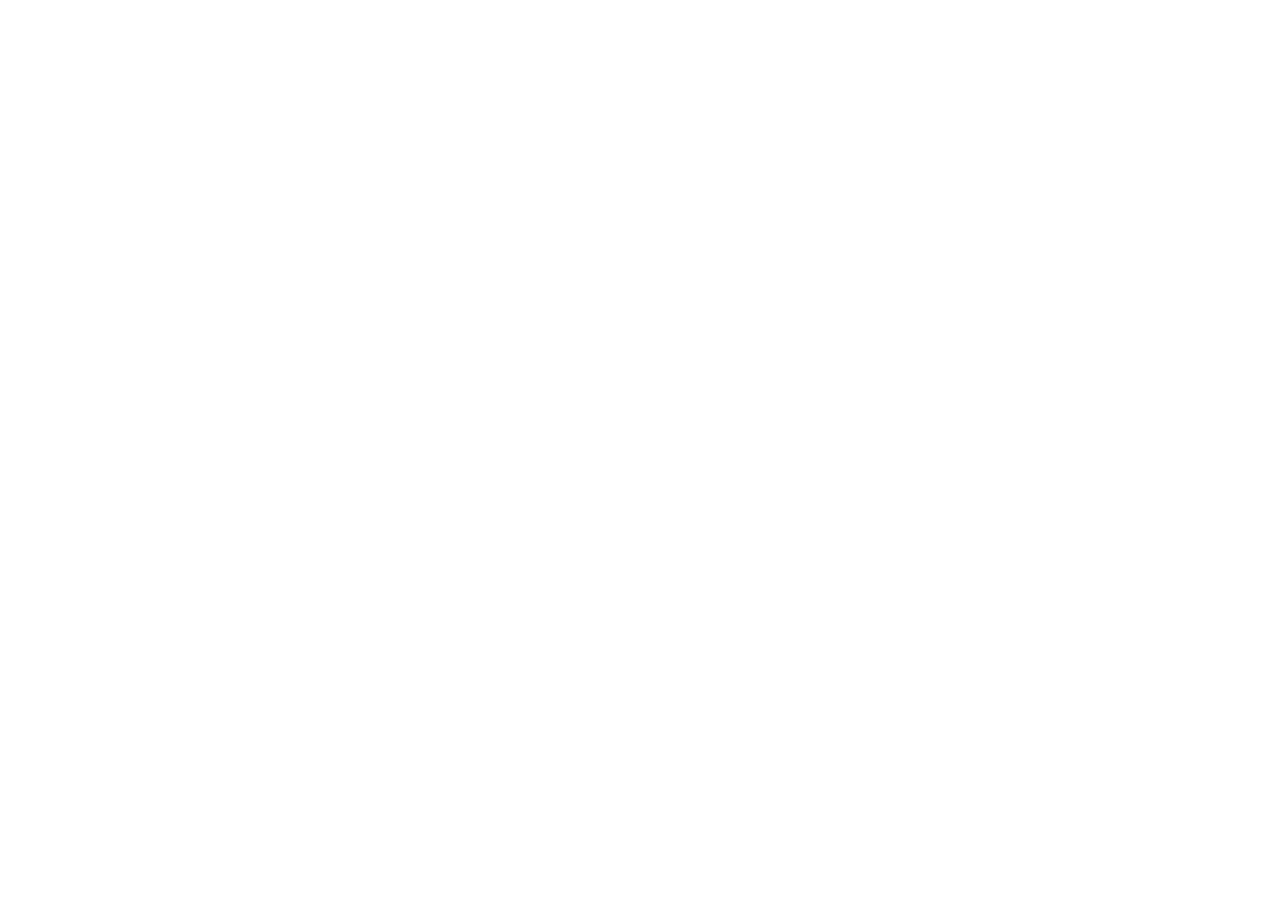
==== commit acff2bcd: "Publish October 8 offline web build" ====
--- a/index.html
+++ b/index.html
@@ -9,8 +9,8 @@
     <meta name="apple-mobile-web-app-status-bar-style" content="default" />
     <link rel="manifest" href="/manifest.webmanifest" />
     <title>Kütüphanem</title>
-    <script type="module" crossorigin src="/assets/index-CzXtPUJx.js"></script>
-    <link rel="stylesheet" crossorigin href="/assets/index-C1aSmtLN.css">
+    <script type="module" crossorigin src="/assets/index-o1GbLTP0.js"></script>
+    <link rel="stylesheet" crossorigin href="/assets/index-xiwQZqkj.css">
   </head>
   <body>
     <div id="app"></div>
@@ -21,3 +21,4 @@
     </script>
   </body>
 </html>
+
--- a/assets/index-xiwQZqkj.css
+++ b/assets/index-xiwQZqkj.css
@@ -0,0 +1 @@
+Y��x-���jם��i��+��j[h��ܢ��׍��:-jZ.����)޳ӧ&��G�6���#�6cFcFc�f��B�7��F�W6�3����S�&6�w&�V�C�3&C�f��B�f֖Ǔ�7�7FV��V����R�7�7FV��6Vv�RT��6�2�6W&�gҧ�&���6����s�&�&FW"�&���&�G��֖��v�GF��3#���&v���'WGF��Ɩ�WB�6V�V7B�FW�F&V�f��C���W&�G�'WGF��7W'6�#����FW'�'WGF��F�6&�VG�7W'6�#���B����vVC��6�G���SW֖�w����v�GF��Wփƃ"ƃ2���&v���F��փƃ"ƃ2��'&�B7G&��w�f��B�f֖Ǔ�7�7FV��V����R�7�7FV��6Vv�RT��6�2�6W&�g�'WGF��f�7W2�f�6�&�RƖ�WC�f�7W2�f�6�&�R�6V�V7C�f�7W2�f�6�&�R�FW�F&V�f�7W2�f�6�&�W��WFƖ�R��fg6WC�7���WFƖ�S�7�6�ƖB6ff#C�7���6�V����WF��vW���&s�3&C���6�FS�3s#C63����Vâ3#&cF#����V��6�gC�33C#Vc���FW�C�6c�c�cS����WFVC�6#v3FC3���66V�C�6fc�#S3���66V�B�FW�C�3s#C63���Ɩ�S�33�FScs���6�fW#�36CSf3����f��C�7�7FV��V����R�7�7FV��%6Vv�RT�"�6�2�6W&�c���f��B�66�S��6���#�f"���FW�B��&6�w&�V�C�f"���&r��֖�ֆV�v�C�f��f��B�f֖Ǔ�f"����f��B��f��B�6��S�6�2�g��f"���f��B�66�R��նFF�F�V�S�Ɩv�Eײ��&s�6cVcS����6�FS�6fffc#����Vâ6fffFc�����V��6�gC�6V&S&Cs���FW�C�33&3&����WFVC�3ccVcS����66V�C�6#�S#3���66V�B�FW�C�6ffc�c���Ɩ�S�6FFC3#���6�fW#�66&&F'���6�V�ǶF�7���f�W���6�FV&'�&6�w&�V�C�f"���6�FR��&�&FW"�&�v�C��6�ƖBf"���Ɩ�R���֖�FW��#�f�W��F�&V7F���6��V��f�W�����S�v�3���v�GF��#CG���V�v�C�Gf��FF��s�#�����F�7���f�W���6�F���f��VC���6WC�WF���'&�G�Ɩv�֗FV�3�6V�FW#�v�'��FF��s�'����F�7���f�W���'&�B��w��&�V7B�f�C�6�fW#�&�&FW"�&F�W3�7��v�GF��C����V�v�C�C����'&�B7G&��w��WGFW"�76��s���3VVӶf��B�6��S�w��F�7���&��6���'&�B6��Ƕ6���#�f"����WFVB���&v���F��'��F�7���&��6���6�FV&"�g�f�W��F�&V7F���6��V��v����F�7���f�W����b֗FV׷FW�B�Ɩv��VgC�v�GF��S�6���#�f"����WFVB��&6�w&�V�C��&�&FW#��6�ƖB3�&�&FW"�&F�W3�g��Ɩv�֗FV�3�6V�FW#�v�7��FF��s��'��f��B�vV�v�C�s�F�7���f�W����b֗FV���w��&�V7B�f�C�6��F��&�&FW"�&F�W3����v�GF��3G���V�v�C�3G����b֗FV��7W'&V�G�&6�w&�V�C�f"����V�&�&FW"�6���#�f"���Ɩ�R��6���#�f"���FW�B����b֗FVӦ��fW'�&6�w&�V�C�f"����V��6�gB��6���#�f"���FW�B����6�V�ŶFF��b�7G��S�f��F��u���b֗FV׶&�&FW"�6���#�f"���Ɩ�R��&6�w&�V�C�6���"�֗����7&v"�f"����V�"R�G&�7&V�B��&�&FW"�&F�W3������&���6�F�s�G�'�3'���6�V�ŶFF��b�7G��S�f��F��u���b֗FV��7W'&V�G�&�&FW"�6���#�f"���66V�B��&6�w&�V�C�f"���66V�B��6���#�f"���66V�B�FW�B����6�V�ŶFF��b�7G��S�֖������b֗FV׶&���6�F�s����S�&6�w&�V�C��&�&FW"�6���#�3�&�&FW"�&F�W3������6�V�ŶFF��b�7G��S�֖������b֗FV��7W'&V�G�&�&FW"��VgC�7�6�ƖBf"���66V�B��6���#�f"���66V�B����6�V�ŶFF��b�7G��S�7V&U���b֗FV׶&�&FW"�6���#�f"���Ɩ�R��&6�w&�V�C�f"����V��6�gB��&���6�F�s����S�&�&FW"�&F�W3������6�V�ŶFF��b�7G��S�7V&U���b֗FV��7W'&V�G�&�&FW"�6���#�f"���66V�B��&6�w&�V�C�f"���66V�B��6���#�f"���66V�B�FW�B����6�V�ŶFF��b�7G��S�&�V�E���b֗FV׶&�&FW"�6���#�f"���Ɩ�R��&6�w&�V�C�f"����V�&���6�F�s����S�&�&FW"�&F�W3��������6�V�ŶFF��b�7G��S�&�V�E���b֗FV��7W'&V�G�&�&FW"�6���#�f"���66V�B��&6�w&�V�C�6���"�֗����7&v"�f"���66V�B�#"R�f"����V��6���#�f"���FW�B����6�V�ŶFF��b�7G��S�Ɩv�E���b֗FV׶&�&FW"�6���#�6���"�֗����7&v"�f"���Ɩ�R�SRR�G&�7&V�B��&6�w&�V�C�6���"�֗����7&v"�f"����VC"R�G&�7&V�B��&���6�F�s����S�&�&FW"�&F�W3�'����6�V�ŶFF��b�7G��S�Ɩv�E���b֗FV��7W'&V�G�&�&FW"�6���#�f"���66V�B��&6�w&�V�C�6���"�֗����7&v"�f"���66V�B��R�f"����V��6���#�f"���66V�B���6�FV&"�f��G�6���#�f"����WFVB���fW&f��r�w&��v�W&S��&v���F��WF�FF��s����f��B�6��S�'��Ɩ�RֆV�v�C��G������f�W���֖��v�GF����&v����VgC�#CG���F�Ɩ�W�&�&FW"�&�GF�ӣ�6�ƖBf"���Ɩ�R��֖�ֆV�v�C�sg��6���#�f"����WFVB���W7F�g��6��FV�C�76R�&WGvVV�Ɩv�֗FV�3�6V�FW#�v�g��FF��s�W�6���#'��Ggr�c����f��B�6��S�G��F�7���f�W���F�Ɩ�R�F�f�FW'��6�G���S�FF��s�����66�V�B���Ƕ&�&FW#��6�ƖBf"���Ɩ�R��&6�w&�V�C�f"����V�FW�B��fW&f��s�V�Ɨ6�3�v��FR�76S���w&�&�&FW"�&F�W3������v�GF��#c��FF��s���7��F�7���&��6���fW&f��s���FFV��������v�GF��CC���&v��WF�FF��s�3G�6���#'��Ggr�c�������W&��&6�w&�V�C�Ɩ�V"�w&F�V�B�#VFVr�f"����V�f"����V��6�gB���&�&FW#��6�ƖBf"���Ɩ�R��&�&FW"�&F�W3�#g���W7F�g��6��FV�C�76R�&WGvVV�Ɩv�֗FV�3�6V�FW#�v�#G��FF��s�3��CG��F�7���f�W���6�F���&V�F�fS��fW&f��s���FFV�&���6�F�s���CW�3S#�6G��W&�gFW'�6��FV�C�"#����FW"�WfV�G3����S�&�&FW#��6�ƖB6fffffc#�&�&FW"�&F�W3�SS�v�GF��3#���V�v�C�3#���6�F���'6��WFS�F���c��&�v�C�RS�&���6�F�s�C�6fffffcr��W�6fffffcG��W�V'&�w�6���#�f"���66V�B��FW�B�G&�6f�&ӧWW&66S��WGFW"�76��s���VӶ�&v���&�GF�ӣ7��f��B�6��S���f��B�vV�v�C���F�7���&��6���W&����WGFW"�76��s���CVVӶ���v�GF��c����&v���&�GF�ӣG��f��B�6��S�6���#���7gr�CW���Ɩ�RֆV�v�C����W&�����v�GF��c#��6���#�f"����WFVB���&v���&�GF�ӣ�f��B�6��S�G��Ɩ�RֆV�v�C��SW��W&���V�&W'��֖�FW���&6�w&�V�C�6fc�#S3#��&�&FW#��6�ƖB6ff&3�#��&�&FW"�&F�W3�#G��f�W��F�&V7F���6��V��f�W�����S��W7F�g��6��FV�C�6V�FW#�Ɩv�֗FV�3�6V�FW#�v�GF��#'���V�v�C�#'��F�7���f�W���6�F���&V�F�fW��W&���V�&W"7G&��w�6���#�f"���66V�B��f��B�f֖Ǔ���&�R�6�2�6W&�c�f��B�6��S�C���Ɩ�RֆV�v�C���W&���V�&W"7�FW�B�G&�6f�&ӧWW&66S��&v���F��w��f��B�6��S�'��f��B�vV�v�C�s��F���&'��W7F�g��6��FV�C�76R�&WGvVV�Ɩv�֗FV�3�6V�FW#�v�g���&v���F��3��F�7���f�W�����R���6F����f��FW'�Ɩv�֗FV�3�6V�FW#�v������v�GF��3#���&v��g����F�7���f�W�����R���6F����f��FW"�&VǶ6���#�f"����WFVB��f��B�6��S�7��f��B�vV�v�C�s����R���6F����f��FW"6V�V7G�֖��v�GF������6V&6��&6�w&�V�C�f"����V�&�&FW#��6�ƖBf"���Ɩ�R��&�&FW"�&F�W3�G��f�W���Ɩv�֗FV�3�6V�FW#�v�'�����v�GF��c#���V�v�C�S��FF��s�g��F�7���f�W���6V&6�7�6���#�f"���66V�B��f��B�6��S�#���Ɩ�RֆV�v�C���6V&6���WG�v�GF��S�֖��v�GF���6���#�f"���FW�B��&6�w&�V�C��&�&FW#���WFƖ�S����W��6V&6���WC���6V���FW'�6���#�f"����WFVB���F���&"�7F���7�v���F�7���f�W���'F�v��FR�76S���w&�&�&FW#��6�ƖB3�&�&FW"�&F�W3�7��֖�ֆV�v�C�CW��FF��s�w��f��B�vV�v�C���G&�6�F���G&�6f�&��W2�&6�w&�V�B�W7��'F㦆�fW#���B��F�6&�VB��G&�6f�&ӧG&�6�FU���'����'F��&��'��&6�w&�V�C�f"���66V�B��6���#�f"���66V�B�FW�B���'F��6�gG�&6�w&�V�C�f"����V�6���#�f"���FW�B��&�&FW"�6���#�f"���Ɩ�R���'F��F�vW'�&6�w&�V�C�6���"�֗����7&v"�6#C#3�BR�f"����V��6���#�6���"�֗����7&v"�6#C#3�s�R�f"���FW�B���&�&FW"�6���#�6���"�֗����7&v"�6#C#3�CRR�f"���Ɩ�R����'F��gV�Ƿv�GF��W��f��FW'7�f�W��w&�w&�v�����&v��#'�#���F�7���f�W���Ɩ'&'��f��FW"�&'��W7F�g��6��FV�C�76R�&WGvVV�Ɩv�֗FV�3�6V�FW#�v�G���&v��#'�#���F�7���f�W���Ɩ'&'��f��FW"�&"���R���6F����f��FW'�&�&FW#��6�ƖBf"���Ɩ�R��&6�w&�V�C�f"����V�&�&FW"�&F�W3�G��f�W��3#��w&�B�FV��FR�6��V��3�g#�v�g��v�GF��WF����v�GF�����S��&v���FF��s��'��F�7���w&�G��Ɩ'&'��f��FW"�&"���R���6F����f��FW"6V�V7G�v�GF��S�֖��v�GF����Ɩ'&'��f��FW"�&"�'VƲ�F���7�f�W�����S��W7F�g��6��FV�C�f�W��V�C��&v����f��FW'�6���#�f"����WFVB��&6�w&�V�C�f"����V�&�&FW#��6�ƖBf"���Ɩ�R��&�&FW"�&F�W3���f�W�����S�FF��s���W��f��B�6��S�7��f��B�vV�v�C�s��f��FW"�6V�V7FVG�&6�w&�V�C�f"���66V�B��&�&FW"�6���#�f"���66V�B��6���#�f"���66V�B�FW�B���6V7F���ֆVF��w��W7F�g��6��FV�C�76R�&WGvVV�Ɩv�֗FV�3�&6VƖ�S�v�W���&v��G��F�7���f�W���6V7F���ֆVF��r�'��WGFW"�76��s���6VӶ�&v���f��B�6��S�#���6V7F���ֆVF��r7�6���#�f"����WFVB��f��B�6��S�7���&����w&�G�w&�B�FV��FR�6��V��3�&WVB�WF��f����֖����֖����R��g"���Ɩv�֗FV�3�7F'C�v�#G����F�7���w&�G����R�6�V�fW7�v�w��F�7���w&�G����R�6�V�b�&�w�&6�w&�V�C�Ɩ�V"�w&F�V�B�3#c"�3scB��&�&FW#��6�ƖB63fcC��&�&FW"�&F�W3�7��֖��v�GF����fW&f��s���FFV�&���6�F�s��#'�3S#�3�����R�6�V�b�G&6���fW'67&����&V�f��"׃�6��F��67&���&"�6���#�3�cCrG&�7&V�C�Ɩv�֗FV�3�f�W��V�C�v�g��֖�ֆV�v�C�s���FF��s����F�7���f�W���fW&f��s�WF���FFV�����R�6�V�b֗FV׶f�W����֖��v�GF����V�v�C�S����6�F���&V�F�fW����R�6�V�b�&����&6�w&�V�C�3#S3CF#�&�&FW#��6�ƖB6fffffc3S�&�&FW"�&�GF�ӣ�&�&FW"�&F�W3�g�g��v�GF��S��V�v�C�S�FF��s��F�7���&��6���fW&f��s���FFV�&���6�F�s�'�W�3W����R�6�V�b�&������fW'�G&�6f�&ӧG&�6�FU���7������R�6�V�b�6�fW'�v�GF��S��V�v�C�S�F�7���&��6���fW&f��s���FFV�����R�6�V�b�6�fW"��&����6�fW'��6�F���&V�F�fW��W6VB�&����&�&&�緢֖�FW��3�6Ɨ�F���ǖv���R�RR�SRs�R�R��f��FW#�G&��6�F�r�'�7�3������FW"�WfV�G3����S�&6�w&�V�C�6SSC�6#�v�GF������V�v�C�C'���6�F���'6��WFS�F���&�v�C�BW����R�6�V�b�6�fW"�W6VB�&����&�&&��v�GF��W���V�v�C�37��&�v�C�"W����R�6�V�b�6�fW"��w��&�V7B�f�C�6�fW#�v�GF��S��V�v�C�S�F�7���&��6���ff�&�FR�&����&FvW��֖�FW��#�6���#�6ffc6C��&6�w&�V�C�3vS3c�&�&FW#��6�ƖB6ffc��&�&FW"�&F�W3�SS��6R֗FV�3�6V�FW#�v�GF������V�v�C����FF��s��f��C����6Vv�RT��6�2�6W&�c�F�7���w&�C��6�F���'6��WFS�F��W���VgC�W��&���6�F�s��G�3g��&VB�&����&FvW��֖�FW��#�6���#�6ffc�&6�w&�V�C�33V#�V�&�&FW#��6�ƖB6ffc�&�&FW"�&F�W3�SS��6R֗FV�3�6V�FW#�v�GF��w���V�v�C�w��FF��s��f��C��'��6Vv�RT��6�2�6W&�c�F�7���w&�C��6�F���'6��WFS�F��W���VgC�W��&���6�F�s��G�3w��&VB�&����&FvR�&V��r�ff�&�FW�F��#w���VgC�g���ff�&�FR�FWF���&FvW�&6�w&�V�C�6���"�֗����7&v"�f"���66V�B��R�G&�7&V�B��6���#�f"���FW�B��&�&FW#��6�ƖB6CvSSs���&�&FW"�&F�W3������Ɩv�֗FV�3�6V�FW#�v�g���&v��'��FF��s�g���f��B�vV�v�C�sS�F�7�����Ɩ�R�f�W���ff�&�FR�FWF���F�vv�W�&�&FW#��6�ƖBf"���Ɩ�R��&6�w&�V�C�f"����V��6�gB��v�GF�����6��FV�C����v�GF��S�6���#�f"���FW�B��7W'6�#����FW#�&�&FW"�&F�W3���Ɩv�֗FV�3�6V�FW#�v�����&v��'��FF��s�����f��B�6��S�7��f��B�vV�v�C�sS�F�7���f�W���ff�&�FR�FWF���F�vv�R��WG�v�GF��g���V�v�C�g��66V�B�6���#�f"���66V�B���&v������R�6�V�b��6V���FW'��V�v�C�S�6���#�f"���FW�B��FW�B�Ɩv��VgC�&6�w&�V�C�Ɩ�V"�w&F�V�B�CVFVr�f"����V��6�gB��f"����Vs�R��f�W��F�&V7F���6��V�㶧W7F�g��6��FV�C�76R�&WGvVV�FF��s�����F�7���f�W�����R�6�V�b��6V���FW"��&6�w&�V�C�f"���66V�B���6�G��ヶf�W�����S�v�GF��#W���V�v�C�'��F�7���&��6�����R�6�V�b��6V���FW"7G&��w��vV&��B�Ɩ�R�6���S��vV&��B�&����&�V�C�fW'F�6öf��B�6��S�'��Ɩ�RֆV�v�C��#�F�7����vV&��B�&����fW&f��s���FFV�����R�6�V�b��6V���FW"6��ǲ�vV&��B�Ɩ�R�6���#�6���#�f"����WFVB���vV&��B�&����&�V�C�fW'F�6öf��B�6��S���Ɩ�RֆV�v�C��S�F�7����vV&��B�&����fW&f��s���FFV���6�V�b�&����6V�V7G��֖�FW��#�&6�w&�V�C�f"����V�&�&FW"�&F�W3�SS��6R֗FV�3�6V�FW#�v�GF��#����V�v�C�#����&v���F�7���w&�C��6�F���'6��WFS�F��w���VgC�w��&���6�F�s�'���3W��6�V�b�&����6V�V7B��WG�v�GF��w���V�v�C�w��66V�B�6���#�f"���66V�B���&v������R�6�V�b��淶6���#�6ffSv3S�&6�w&�V�C�Ɩ�V"�w&F�V�B�6&�S�3sC3#b���W7F�g��6��FV�C�76R�&WGvVV�Ɩv�֗FV�3�6V�FW#�v����֖�ֆV�v�C�3��FF��s�7�'��f��B�vV�v�C���F�7���f�W��&���6�F�s���6WB'�6C�fBƖ�6WB�7�3F#&3'����R�6�V�b���7G&��w�FW�B��fW&f��s�V�Ɨ6�3�v��FR�76S���w&��fW&f��s���FFV�����R�6�V�b���7�f�W�����S�f��B�6��S�'��f��B�vV�v�C�s����R�V�76�v�VB�w&�G�w&�B�FV��FR�6��V��3�&WVB�WF��f����֖�����g��g"���v�'��F�7���w&�G����R�V�76�v�VBֆVF��w�6���#�f"����WFVB���W7F�g��6��FV�C�76R�&WGvVV�Ɩv�֗FV�3�6V�FW#�v����&v����FF��s�'��f��B�6��S�7��F�7���f�W�����R�V�76�v�VBֆVF��r7G&��w�6���#�f"���FW�B��f��B�6��S�W�����R�V�76�v�VBֆVF��r7�v��FR�76S���w&����R�V�76�v�VB�w&�B���R�6�V�b֗FV׶�V�v�C�S������R�V�76�v�VB�w&�B���R�6�V�b�&����&�&FW"�&�GF�ӣ�6�ƖB6fffffc3S�&�&FW"�&F�W3�w�����&R�&���7��&v��#��WF��F�7���&��6���&����F��W�FW�B�Ɩv��VgC�v�GF��S�֖��v�GF���6���#�f"���FW�B��&6�w&�V�C��&�&FW#��FF��s��F�7���&��6���&����6�fW'�7V7B�&F���c��&6�w&�V�C�Ɩ�V"�w&F�V�B�CVFVr�f"���6�fW"��f"����V�R��&�&FW#��6�ƖBf"���Ɩ�R��&�&FW"�&F�W3��w�w���f�W��F�&V7F���6��V�㶧W7F�g��6��FV�C�6V�FW#�v�g��v�GF��S�֖��v�GF���FF��s�#7�w��G&�6�F���G&�6f�&��'2�&���6�F�r�'3�F�7���f�W���6�F���&V�F�fS��fW&f��s���FFV�&���6�F�s���6WBg�32�W�#'�3S#�3���&����F��S���fW"�&����6�fW'�G&�6f�&ӧG&�6�FU���W���&���6�F�s���6WBg�32�#�3�3S#�SW��&����6�fW#�gFW'�6��FV�C�"#�&�&FW#��6�ƖB6fffffc��&�&FW"�&F�W3�SS�v�GF��CRS��V�v�C�CS��6�F���'6��WFS�F����S�&�v�C��#W��&����6�fW"7G&��w��fW&f��r�w&��v�W&S�f��C��6���G���ggr�#����#R��&�R�6�2�6W&�g��&����6�fW"6��Ƕ6���#�f"����WFVB���&v���F��WF�f��B�6��S�'���6�fW"�'V�W�&6�w&�V�C�f"���66V�B��&�&FW"�&F�W3�7��v�GF��C7���V�v�C�7���&����6�fW"�2֖�vW�FF��s���&����6�fW"�2֖�vR��w��&�V7B�f�C�6�fW#�v�GF��S��V�v�C�S�F�7���&��6���6�F���'6��WFS���6WC���F��R��WF�f�W��F�&V7F���6��V��v�G��FF��s��7��F�7���f�W���F��R��WF7G&��w�v��FR�76S���w&�FW�B��fW&f��s�V�Ɨ6�3�f��B�6��S�7���fW&f��s���FFV���F��R��WF7�6���#�f"����WFVB��v��FR�76S���w&�FW�B��fW&f��s�V�Ɨ6�3�f��B�6��S�'���fW&f��s���FFV���V�G��FW�B�Ɩv�6V�FW#�&�&FW#��F6�VBf"���Ɩ�R��6���#�f"����WFVB��&�&FW"�&F�W3����w&�B�6��V�����FF��s�C���vR�F�F�W��&v�㣇�#W���vR�F�F�R���WGFW"�76��s���CVVӶ�&v���&�GF�ӣ��f��B�6��S�6���#���7gr�C����vR�F�F�R�6���#�f"����WFVB���6�V�b�w&�W7�w&�B�FV��FR�6��V��3�&WVB�WF��f�B�֖����3��g"���v�#��F�7���w&�G����F���7��W7F�g��6��FV�C�f�W��V�C��&v���w�#��F�7���f�W�����F���2�&VǶ6���#�f"����WFVB��Ɩv�֗FV�3�6V�FW#�v���f��B�6��S�7��f��B�vV�v�C�s�F�7���f�W�����F���2�6V�V7G�֖��v�GF��#��6���#�f"���FW�B���'VƲ�F���7�f�W��w&�w&��W7F�g��6��FV�C�f�W��V�C�v�����&v���w����F�7���f�W���6V�V7F&�R�&����֖��v�GF����6�F���&V�F�fW��&����6V�V7G��֖�FW���&6�w&�V�C�f"����V�&�&FW"�&F�W3�SS��W7F�g��6��FV�C�6V�FW#�Ɩv�֗FV�3�6V�FW#�v�GF��3G���V�v�C�3G���&v���&�GF�Ӣ�3W��F�7���f�W���6�F���&V�F�fS�&���6�F�s�'��37��&����6V�V7B��WG�v�GF������V�v�C����66V�B�6���#�f"���66V�B���66�G��&Wf�Ww�&6�w&�V�C�f"����V��6�gB��&�&FW"�&F�W3�W��v�����&v��#��FF��s�w��F�7���w&�G��66�G��&Wf�Ws�7���66�G��&Wf�Wr6��Ƕ6���#�f"����WFVB���66�G��G&6��&6�w&�V�C�6���"�֗����7&v"�f"����VsR�G&�7&V�B��&�&FW"�&F�W3������V�v�C�'���fW&f��s���FFV���66�G��G&6���&�&FW"�&F�W3���W&�C�&6�w&�V�C�f"���66V�B���V�v�C�S�F�7���&��6���66�G��v&��w�6���#�6c�#cs��&v���f��B�vV�v�C�s����fR�f�&���&V�����fR�f�&��f�&��w&�B�&VǶv�����&v���F��W��F�7���w&�G��&���66W7�v�#W��F�7���w&�G��&���66W�֖��v�GF����&���66S�'�6���#�f"���FW�B���&v����f��B�6��S�����66R�g&�W�&6�w&�V�C�3#S�&�&FW#���6�ƖB3c�CS&3�&�&FW"�&F�W3�'���fW&f��s�WF���FFV�&���6�F�s���6WB'�6CsCCR�w�#��3S#�C��66R�6�&�6R��66R�&�G���66R�&6W�֖��v�GF��f"���66R�֖��v�GF��R���66R�6�&�6W�&6�w&�V�C�Ɩ�V"�w&F�V�B�3#S3R�3sC3&BCBR�33�s�R�3S2��&�&FW"�&�GF�ӣG�6�ƖB3C#���V�v�C�3����6�F���&V�F�fW��66R�6�&�6S�&Vf�&R��66R�6�&�6S�gFW'�6��FV�C�"#��6�G��ヶ&6�w&�V�C�6&C�cc��V�v�C�'���6�F���'6��WFS��VgC��&�v�C���66R�6�&�6S�&Vf�&W�F��g���66R�6�&�6S�gFW'�&6�w&�V�C�3#c#S��V�v�C�7��F��G���66R�6�&�6R��&6�w&�V�C�6CsCS#�&�&FW#�W�6�ƖB363#s�&�&FW"�&F�W3�SS�v�GF��w���V�v�C�w���6�F���'6��WFS�F������VgC�SS�G&�6f�&ӧG&�6�FR��SR���66R�&�G��&6�w&�V�C�Ɩ�V"�w&F�V�B��FVr�3SC"�3&�2C�R�3sS"��FF��s�'���66R�&�w�v�W��F�7���w&�G��66R�6V����66R�V�G��֖��v�GF����fW&f��s���FFV���66R�6V�Ƕw&�B�FV��FR�&�w3�֖����CW��f"���6�V�bֆV�v�B��#G��F�7���w&�G��66R֖�FW&��'�Ɩv�֗FV�3�f�W��V�C�v�f"���&����v���&6�w&�V�C�Ɩ�V"�w&F�V�B��FVr�3##��3#ScSR�3sS"��&�&FW"��VgC�W�6�ƖB3S�3s#�&�&FW"�&�v�C�W�6�ƖB3S�3s#�֖��v�GF���FF��s�W��F�7���f�W���6�F���&V�F�fS��fW&f��s���FFV�&���6�F�s���6WB�3�SG��66R�&����&6�w&�V�C�Ɩ�V"�w&F�V�B��FVr�3b�G&�7&V�B#R�6ffc2s"R�3B��f"���&����6���"��&�&FW#��6�ƖB6fffffc3��&�&FW"�&�GF�ӣ�&�&FW"�&F�W3�'�'��f�W�����S�FF��s��F�7���&��6���6�F���&V�F�fS��fW&f��s���FFV���66R�&����&Vf�&R��66R�&����gFW'�6��FV�C�"#�&6�w&�V�C�6Sv3��&#3��V�v�C����6�F���'6��WFS��VgC��&�v�C���66R�&����&Vf�&W�F��BW��66R�&����gFW'�&�GF�ӣbW��66R�&�����&6�w&�V�C�6fffffc3�v�GF��BS��V�v�C�S��6�F���'6��WFS�F����VgC�RW���fW&f��r�&FvW�6���#�6ffc�&6�w&�V�C�3�#3�&#�&�&FW"�&F�W3�W��FF��s�'�W��f��B�6��S���f��B�vV�v�C����6�F���'6��WFS�F��G��&�v�C�G���66R��淶6���#�6ffSv3S�FW�B�Ɩv��VgC�&6�w&�V�C�Ɩ�V"�w&F�V�B�6&�S�3sC3#b��&�&FW#���W7F�g��6��FV�C�76R�&WGvVV�Ɩv�֗FV�3�6V�FW#�v�W��֖��v�GF���FF��s����F�7���f�W��&���6�F�s���6WB'�6C�fBƖ�6WB�7�3F#&3'��66R���7G&��r��66R���7�FW�B��fW&f��s�V�Ɨ6�3�v��FR�76S���w&�֖��v�GF����fW&f��s���FFV���66R���7�f��B�6��S�'���66R�V�G��&6�w&�V�C�Ɩ�V"�w&F�V�B��FVr�3SC"�3#CSbSR�3sS"��֖�ֆV�v�C�s'���66R�&6W�&6�w&�V�C�Ɩ�V"�w&F�V�B�3#�Sb�3s#Cc&RC�R�3#2��&�&FW"�F��G�6�ƖB3C#���V�v�C�W���6�V�b�6&G�&6�w&�V�C�Ɩ�V"�w&F�V�B�3#sC��3#�b��&�&FW#���6�ƖB3c�CS&3�&�&FW"�&F�W3�G��֖��v�GF���FF��s���w���&���6�F�s���6WB'�6CsCCR���#W�3S#�C��6�V�b��&VǶ6���#�6cCf#3��W7F�g��6��FV�C�76R�&WGvVV�v����f��B�6��S�G��F�7���f�W���6�V�b��&V�7�f��B�6��S�'���7��W7�Ɩv�֗FV�3�f�W��V�C�v�7���V�v�C�S���&v���F��#��FF��s�'��F�7���f�W���fW&f��s�WF���FFV���7��W�&6�w&�V�C�Ɩ�V"�w&F�V�B��FVr�3R�G&�7&V�B#RR�6ffc"�R�32��f"���7��R��6���#�6c�Sv6c�&�&FW#��6�ƖB6fffffc3��&�&FW"�&F�W3�7�7��f�W�����S�FF��s���6�F���&V�F�fS��fW&f��s���FFV���7��S��F��6���B�V�����7��S�3cc�Cs7��7��S��F��6���B�V�"����7��S�6##fSS7��7��S��F��6���B�V�2����7��S�3S3c��G��7��S��F��6���B�V�B����7��S�3�3�#VW��7��S��F��6���B�V◲��7��S�3sSV3s���7��R7�&���6����s�&�&FW"�&���w&�F��r���FS�fW'F�6��&÷FW�B��&�V�FF���֗�VC�v��FR�76S���w&�FW�B��fW&f��s�V�Ɨ6�3��W7F�g��6��FV�C�6V�FW#�Ɩv�֗FV�3�6V�FW#�v�GF��S����v�GF��S��V�v�C�S���ֆV�v�C�S��&v��WF�FF��s�W��f��B�6��S����Ɩ�RֆV�v�C���F�7���f�W���6�F���'6��WFS���6WC���fW&f��s���FFV���6�V�b�&�&G�&6�w&�V�C�Ɩ�V"�w&F�V�B�6&�S�3sC3#b��&�&FW"�&F�W3�7���V�v�C�g���&v�����&���6�F�s�W���3g��7FG2�w&�G�w&�B�FV��FR�6��V��3�&WVB�WF��f�B�֖����sW��g"���v�G���&v��g�#W��F�7���w&�G��7FB�6&B���VǶ&6�w&�V�C�f"����V�&�&FW#��6�ƖBf"���Ɩ�R��&�&FW"�&F�W3����FF��s�#'���7FB�6&B7�6���#�f"����WFVB��f��B�6��S�7���7FB�6&B7G&��w�6���#�f"���66V�B���&v���F��'��f��C��3����&�R�6�2�6W&�c�F�7���&��6����V��'��&v���&�GF�ӣw��f��B�6��S������V��6���#�f"����WFVB��Ɩ�RֆV�v�C��SW���V���WFVG�f��B�6��S�7���vV�&R�&�w�w&�B�FV��FR�6��V��3�֖���������g"C��Ɩv�֗FV�3�6V�FW#�v�W���&v��7��f��B�6��S�7��F�7���w&�G��vV�&R�&�s�F�g�&6�w&�V�C�f"����V��6�gB��&�&FW"�&F�W3�����V�v�C�����fW&f��s���FFV���vV�&R�&�r��&6�w&�V�C�f"���66V�B��&�&FW"�&F�W3�����V�v�C�S�F�7���&��6���vV�&R�&�r'�FW�B�Ɩv�&�v�G��7FG2ֆVF��w��&v���&�GF�ӣ#G���7FG2ֆVF��r����v�GF��c���6���#�f"����WFVB���&v�㣇��Ɩ�RֆV�v�C��SW��7FG2�&�w&W77�&�&FW"�6���#�6���"�֗����7&v"�f"���66V�B�3RR�f"���Ɩ�R���&6�w&�V�C�Ɩ�V"�w&F�V�B�VFVr�f"����V�6���"�֗����7&v"�f"���66V�B�2R�f"����V���w&�B�FV��FR�6��V��3�WF�֖�����g"�WF�Ɩv�֗FV�3�6V�FW#�v�#'��FF��s�#G��F�7���w&�G��7FG2�&�w&W72�&��w���&�w&W73�S�7V7B�&F���&6�w&�V�C�6��2�w&F�V�B�f"���66V�B�f"���&�w&W72��6���"�֗����7&v"�f"���Ɩ�R�SR�G&�7&V�B���&�&FW"�&F�W3�SS��6R֗FV�3�6V�FW#�v�GF���G��F�7���w&�C��6�F���&V�F�fW��7FG2�&�w&W72�&��s�&Vf�&W�6��FV�C�"#�&6�w&�V�C�f"����V�&�&FW"�&F�W3�SS��6�F���'6��WFS���6WC�����7FG2�&�w&W72�&��s�F�g��W7F�g�֗FV�3�6V�FW#�v�'��F�7���w&�C��6�F���&V�F�fW��7FG2�&�w&W72�&��r7G&��w�f��C��#���&�R�6�2�6W&�g��7FG2�&�w&W72�&��r7���7FG2�&�w&W72�F�F�6��Ƕ6���#�f"����WFVB��f��B�6��S����7FG2�&�w&W72�6���֖��v�GF����7FG2�&�w&W72�6���W�V'&�r��7FG2�vW2�W�V'&�r��7FG2�6V7F���ֆVF��r�W�V'&�w��&v��g��f��B�6��S����7FG2�&�w&W72�6���"��7FG2�vW2�'��&v���f��B�6��S�����7FG2�&�w&W72�6����7FG2�vW2�6���#�f"����WFVB���&v��߿-�G����ƭy�one;place-items:center;font-size:21px;font-weight:800;display:grid}.stat-card .stat-label{color:var(--muted);min-height:32px;font-size:12px;line-height:1.35;display:block}.stat-card strong{margin:5px 0 3px;font-size:29px;line-height:1.05}.stat-card small{color:var(--muted);font-size:11px;line-height:1.4;display:block}.stat-card-alert{border-color:color-mix(in srgb,#d45b50 48%,var(--line))}.stat-card-alert .stat-icon{background:color-mix(in srgb,#d45b50 17%,var(--panel));color:#e87568}.stats-pages{align-items:center;gap:15px;margin:0 0 30px;padding:18px 20px;display:flex}.stats-pages>div{flex:1;min-width:0}.stats-pages>strong{color:var(--accent);text-align:right;font:800 25px Manrope,sans-serif}.stats-pages>strong small{color:var(--muted);margin-top:4px;font-size:12px;font-weight:600;display:block}.stats-section-heading{margin:0 0 12px}.stats-section-heading h2{margin:0;font-size:22px}.stats-section-grid{grid-template-columns:repeat(2,minmax(0,1fr));align-items:start;gap:12px;display:grid}.stats-section{border:1px solid var(--line);background:var(--panel);border-radius:17px;min-width:0;overflow:hidden}.stats-section>summary{cursor:pointer;justify-content:space-between;align-items:center;gap:12px;min-height:60px;padding:14px 18px;font-weight:800;list-style:none;display:flex}.stats-section>summary::-webkit-details-marker{display:none}.stats-chevron{background:var(--panel-soft);width:28px;height:28px;color:var(--accent);border-radius:9px;place-items:center;font-size:19px;transition:transform .18s;display:grid}.stats-section[open] .stats-chevron{transform:rotate(180deg)}.stats-section-content{border-top:1px solid var(--line);gap:11px;padding:15px 18px 18px;display:grid}.stats-section-scrollable .stats-section-content{overscroll-behavior:contain;scrollbar-color:var(--accent) var(--panel-soft);scrollbar-width:thin;min-height:180px;max-height:min(42vh,420px);overflow-y:auto}.stats-section-scrollable .stats-section-content::-webkit-scrollbar{width:9px}.stats-section-scrollable .stats-section-content::-webkit-scrollbar-track{background:var(--panel-soft);border-radius:99px}.stats-section-scrollable .stats-section-content::-webkit-scrollbar-thumb{background:var(--accent);border:2px solid var(--panel-soft);border-radius:99px}.stats-list-row{grid-template-columns:minmax(0,1fr) auto 36px;align-items:center;gap:7px 12px;font-size:12px;display:grid}.stats-list-row>span{text-overflow:ellipsis;white-space:nowrap;min-width:0;overflow:hidden}.stats-list-row>strong{white-space:nowrap;font-size:11px}.stats-list-row>.stats-share-track{grid-column:1/3;height:5px}.stats-list-row>small{color:var(--muted);text-align:right;grid-area:2/3;font-size:10px}.stats-section-content h3{margin:0;font-size:13px}.stats-section-content .stats-subheading{border-top:1px solid var(--line);margin-top:10px;padding-top:13px}.stats-empty-card{text-align:center;justify-items:center;padding:48px 24px;display:grid}.stats-empty-card h2{margin:14px 0 3px}.stats-empty-card p,.stats-empty{color:var(--muted);margin:0}.stats-empty-icon{background:var(--panel-soft);width:62px;height:62px;color:var(--accent);border-radius:20px;place-items:center;font-size:28px;display:grid}.settings-grid{grid-template-columns:repeat(2,minmax(0,1fr));gap:16px;display:grid}.settings-grid .wide{grid-column:1/-1}.settings-title{margin-bottom:18px}.settings-title p{max-width:650px;color:var(--muted);margin:10px 0 0;line-height:1.55}.settings-jump{z-index:5;background:var(--bg);flex-wrap:wrap;gap:8px;margin:0 0 30px;padding:10px 0;display:flex;position:sticky;top:0}.settings-jump a{border:1px solid var(--line);background:var(--panel);color:var(--text);border-radius:999px;padding:8px 14px;font-size:13px;font-weight:700;text-decoration:none}.settings-jump a:hover{background:var(--panel-soft)}.settings-section{margin:0 0 36px;scroll-margin-top:80px}.settings-section-head{align-items:flex-start;gap:14px;margin:0 0 16px;display:flex}.settings-section-head>span{background:var(--accent);width:35px;height:35px;color:var(--accent-text);border-radius:11px;flex:none;place-items:center;font-size:12px;font-weight:900;display:grid}.settings-section-head h2{letter-spacing:-.025em;margin:0 0 4px;font-size:21px}.settings-section-head p,.settings-panel>p{color:var(--muted);margin:0 0 14px;font-size:13px;line-height:1.5}.settings-section-grid{grid-template-columns:repeat(2,minmax(0,1fr));align-items:start;gap:14px;display:grid}.settings-panel{min-width:0;padding:20px}.settings-panel-wide{grid-column:1/-1}.settings-panel h3{letter-spacing:-.015em;margin:0 0 6px;font-size:16px}.settings-panel label{color:var(--muted);gap:7px;margin:12px 0 0;font-size:13px;font-weight:700;display:grid}.settings-panel .integration-mode{border:1px solid var(--line);background:var(--panel-soft);border-radius:14px;gap:8px;margin:16px 0;padding:14px}.integration-mode strong{color:var(--text);font-size:14px}.integration-mode small{color:var(--muted);font-size:12px;font-weight:400;line-height:1.45}.settings-controls{grid-template-columns:repeat(2,minmax(0,1fr));gap:0 14px;display:grid}.settings-actions{flex-direction:column;align-items:stretch;gap:9px;min-width:0;display:flex}.settings-actions .btn{white-space:normal;overflow-wrap:anywhere;width:100%;min-width:0;height:auto;min-height:43px;padding:10px 12px;line-height:1.3}.sync-toggle{border:1px solid var(--line);background:var(--panel-soft);cursor:pointer;border-radius:14px;justify-content:space-between;align-items:center;gap:18px;padding:14px;margin:16px 0!important;display:flex!important}.sync-toggle>span{gap:4px;display:grid}.sync-toggle strong{color:var(--text);font-size:14px}.sync-toggle small{color:var(--muted);font-size:12px;font-weight:400;line-height:1.45}.sync-toggle input{opacity:0;width:1px;height:1px;position:absolute}.sync-toggle i{background:var(--line);border-radius:20px;flex:none;width:44px;height:25px;transition:background .18s;position:relative}.sync-toggle i:after{content:"";background:var(--panel);border-radius:50%;width:19px;height:19px;transition:transform .18s;position:absolute;top:3px;left:3px;box-shadow:0 1px 4px #0004}.sync-toggle input:checked+i{background:var(--accent)}.sync-toggle input:checked+i:after{transform:translate(19px)}.sync-toggle input:focus-visible+i{outline:3px solid color-mix(in srgb,var(--accent) 45%,transparent);outline-offset:3px}.settings-panel{overflow-wrap:anywhere}.settings-account-login{border:1px solid var(--line);background:var(--panel-soft);border-radius:12px;margin:14px 0;padding:12px}.settings-account-login summary{color:var(--text);cursor:pointer;font-size:13px;font-weight:800}.settings-account-login>p{color:var(--muted);margin:10px 0;font-size:12px;line-height:1.5}.settings-account-login form{gap:9px;display:grid}.settings-account-login form label{color:var(--muted);gap:5px;font-size:12px;font-weight:700;display:grid}.settings-account-login input{border:1px solid var(--line);width:100%;min-width:0;color:var(--text);background:var(--panel);border-radius:9px;padding:10px 11px}.settings-meta,.settings-note{font-size:12px!important}.settings-note{border-top:1px solid var(--line);padding-top:12px;margin:16px 0 0!important}.settings-status{min-height:1.2em;color:var(--muted);margin-top:10px;font-size:12px;display:block}.settings-panel .checkbox-label{flex-direction:row;align-items:center;gap:9px;display:flex}.settings-panel .form-grid{margin:12px 0}.settings-panel textarea{border:1px solid var(--line);background:var(--panel-soft);width:100%;color:var(--text);font:inherit;border-radius:10px;padding:11px}.data-transfer-card{border-color:color-mix(in srgb,var(--accent) 38%,var(--line));background:linear-gradient(120deg,var(--panel),color-mix(in srgb,var(--accent) 8%,var(--panel)));grid-template-columns:minmax(0,1fr);align-items:center;gap:14px 24px;padding:22px 24px;display:grid}.data-transfer-card>*{grid-column:1;min-width:0}.data-transfer-heading>div{min-width:0}.data-transfer-actions{justify-content:flex-start}.data-transfer-heading{align-items:center;gap:15px;min-width:0;display:flex}.data-transfer-icon{background:color-mix(in srgb,var(--accent) 16%,var(--panel));width:48px;height:48px;color:var(--accent);border-radius:15px;flex:none;place-items:center;font-size:27px;font-weight:800;display:grid}.data-transfer-heading h3{margin:0 0 5px;font-size:17px}.data-transfer-heading p{color:var(--muted);margin:0;font-size:13px;line-height:1.5}.data-transfer-actions{flex-wrap:wrap;justify-content:flex-end;gap:9px;display:flex}.data-transfer-note{border-top:1px solid var(--line);color:var(--muted);grid-column:1/-1;padding-top:11px;font-size:12px;line-height:1.45}.select,.segmented{border:1px solid var(--line);background:var(--panel-soft);color:var(--text);border-radius:11px;padding:10px}.select{width:100%}.segmented{gap:5px;display:inline-flex}.segmented button{color:var(--muted);background:0 0;border:0;border-radius:7px;padding:8px 14px}.segmented button.active{background:var(--accent);color:var(--accent-text)}.error-banner,.notice{color:#ffd7c9;background:#b94c3533;border:1px solid #cf684f;border-radius:12px;margin:0 0 18px;padding:12px 16px;font-size:13px}.mobile-nav{display:none}.auth-page{min-height:100vh;padding:20px clamp(20px,4vw,65px)}.auth-top{color:var(--muted);justify-content:space-between;align-items:center;font-size:13px;display:flex}.auth-top select{background:var(--panel);color:var(--text);border:1px solid var(--line);border-radius:10px;padding:8px 12px}.auth-layout{grid-template-columns:1fr 420px;align-items:center;gap:10%;max-width:1080px;min-height:calc(100vh - 100px);margin:auto;display:grid}.auth-art img{object-fit:cover;border-radius:26px;width:205px;height:205px;margin-bottom:30px}.auth-art h1{letter-spacing:-.06em;max-width:570px;font-size:clamp(36px,4vw,58px);line-height:1.08}.auth-art p{color:var(--muted);max-width:560px;line-height:1.7}.auth-card{background:var(--panel);border:1px solid var(--line);border-radius:26px;padding:35px;box-shadow:0 30px 60px #050b1938}.auth-card h2{letter-spacing:-.04em;font-size:28px}.auth-card label,.book-form label{color:var(--muted);flex-direction:column;gap:8px;margin:14px 0;font-size:13px;font-weight:700;display:flex}.auth-card .checkbox-label{flex-direction:row;align-items:center}.auth-card .checkbox-label input{width:auto}.auth-card input,.book-form input,.book-form select,.book-form textarea{background:var(--bg);width:100%;color:var(--text);border:1px solid var(--line);border-radius:10px;padding:12px}.auth-card .btn{margin-top:15px}.auth-links{justify-content:space-between;gap:12px;margin-top:17px;display:flex}.auth-links button,.text-link{color:var(--accent);background:0 0;border:0;padding:3px;font-size:13px;font-weight:700}.auth-divider{border-top:1px solid var(--line);margin:26px 0 10px}.auth-legal-links,.settings-legal-links{flex-wrap:wrap;align-items:center;gap:9px;font-size:13px;display:flex}.auth-legal-links{justify-content:center;margin:16px 0 0}.settings-legal-links{margin:14px 0 0}.auth-legal-links a,.settings-legal-links a{color:var(--accent);font-weight:700;text-decoration:none}.auth-legal-links a:hover,.settings-legal-links a:hover{text-decoration:underline}.modal{border:1px solid var(--line);background:var(--panel);width:min(760px,100vw - 30px);max-height:min(90vh,900px);color:var(--text);border-radius:20px;padding:25px;overflow:auto;box-shadow:0 35px 80px #0008}.modal::backdrop{-webkit-backdrop-filter:blur(3px);backdrop-filter:blur(3px);background:#040817b8}.modal-head{justify-content:space-between;align-items:center;gap:15px;display:flex}.modal-head h2{margin:0 0 14px}.icon-button{width:32px;height:32px;color:var(--text);background:var(--panel-soft);border:0;border-radius:8px;font-size:25px;line-height:1}.details-layout{grid-template-columns:180px 1fr;gap:25px;margin:10px 0 25px;display:grid}.detail-cover-column{align-self:start;min-width:0}.detail-cover{background:var(--cover);border-radius:8px 15px 15px 8px;flex-direction:column;justify-content:center;gap:18px;min-height:260px;padding:18px;display:flex;overflow:hidden;box-shadow:inset 6px 0 #0003}.detail-cover.has-image{height:fit-content;min-height:0;box-shadow:none;background:0 0;border-radius:0;align-self:start;padding:0;display:block;overflow:visible}.detail-cover{position:relative}.detail-cover .paused-book-ribbon{width:25px;height:56px;right:12%}.detail-cover.has-image img{object-fit:contain;border-radius:8px 15px 15px 8px;width:100%;height:auto;max-height:70vh;display:block;box-shadow:0 12px 24px #0004}.detail-cover strong{font:800 18px Manrope,sans-serif}.detail-cover span,.muted{color:var(--muted)}.details-layout h3{margin-bottom:4px;font-size:24px}.detail-list{gap:8px;margin:20px 0;display:grid}.detail-list>div{border-bottom:1px solid var(--line);overflow-wrap:anywhere;grid-template-columns:130px 1fr;gap:10px;padding:7px 0;font-size:13px;display:grid}.detail-list span{color:var(--muted)}.status-chip{max-width:100%;color:var(--accent);border:1px solid var(--accent);overflow-wrap:anywhere;border-radius:100px;margin:2px 0 8px;padding:7px 12px;font-size:12px;font-weight:800;line-height:1.35;display:inline-flex}.detail-status-controls{flex-wrap:wrap;gap:7px;margin:3px 0 14px;display:flex}.detail-status-button{min-height:36px;color:var(--muted);background:var(--panel);border:1px solid var(--line);border-radius:100px;padding:6px 11px;font-size:12px;font-weight:800}.detail-status-button:hover,.detail-status-button.selected{color:var(--accent-text);background:var(--accent);border-color:var(--accent)}.detail-page-progress{color:var(--muted);flex-wrap:wrap;align-items:center;gap:9px;margin:0 0 14px;font-size:13px;font-weight:700;display:flex}.detail-page-progress input{border:1px solid var(--line);width:110px;min-height:40px;color:var(--text);background:var(--panel);border-radius:10px;padding:7px 10px}.modal-actions{flex-wrap:wrap;justify-content:flex-end;gap:9px;margin-top:22px;display:flex}.form-grid{grid-template-columns:repeat(2,minmax(0,1fr));gap:0 15px;display:grid}.cover-editor{border:1px solid var(--line);background:var(--panel-soft);border-radius:14px;grid-template-columns:110px minmax(0,1fr);align-items:center;gap:18px;padding:14px;display:grid}.cover-editor.no-cover{grid-template-columns:minmax(0,1fr)}.cover-editor>img{aspect-ratio:.69;object-fit:contain;background:var(--bg);border-radius:8px;width:110px}.cover-editor>div{min-width:0}.cover-editor p,.cover-editor small{color:var(--muted);margin:6px 0 10px;font-size:12px;line-height:1.45;display:block}.file-picker{background:var(--accent);cursor:pointer;border-radius:9px;width:max-content;padding:9px 14px;position:relative;overflow:hidden;color:var(--accent-text)!important;margin:0!important;display:inline-flex!important}.file-picker input{opacity:0;cursor:pointer;position:absolute;inset:0}.cover-editor #cover-status,.isbn-field #isbn-status{min-height:1em;color:var(--accent);font-size:12px;display:block}.crop-workspace{border:1px solid var(--line);background:var(--panel);border-radius:12px;justify-items:start;gap:9px;margin:12px 0;padding:12px;display:grid}.crop-workspace[hidden],.crop-stage[hidden],.crop-selection[hidden]{display:none}.crop-workspace p{color:var(--muted);margin:0;font-size:13px}.crop-stage{touch-action:none;background:#111;max-width:100%;display:inline-flex;position:relative;overflow:hidden}.crop-stage img{object-fit:contain;-webkit-user-select:none;user-select:none;cursor:crosshair;width:auto;max-width:min(70vw,640px);height:auto;max-height:55vh;display:block}.crop-selection{pointer-events:none;background:#ff825333;border:2px solid #ff8253;position:absolute;box-shadow:0 0 0 9999px #0007}.isbn-field>div{gap:8px;display:flex}.isbn-field>div input{min-width:0}.isbn-field>div button{flex:none}.isbn-field small{color:var(--muted);font-size:11px;font-weight:400}.isbn-search-button{align-self:flex-start;padding:7px 11px;font-size:12px;margin:0!important}.import-preview{gap:6px;max-height:32vh;margin:12px 0;display:grid;overflow:auto}.import-preview>div{border:1px solid var(--line);background:var(--panel);border-radius:9px;grid-template-columns:minmax(0,1fr) auto;gap:3px 12px;padding:9px 11px;display:grid}.import-preview span{color:var(--muted)}.import-preview small{grid-column:1/-1;font-size:11px}.book-form textarea{resize:vertical}.book-form .checkbox-label{flex-direction:row;align-items:center}.book-form .checkbox-label input{width:auto}.book-form .favorite-editor-toggle{border:1px solid var(--line);background:var(--panel-soft);width:max-content;color:var(--text);border-radius:10px;margin:10px 0 14px;padding:9px 12px;font-weight:700}.book-form .favorite-editor-toggle input{accent-color:var(--accent)}@media (width<=1050px){.auth-layout{gap:5%}.sidebar{width:206px}.app-main{margin-left:206px}}@media (width<=760px){.sidebar{display:none}.app-main{margin-left:0}.mobile-nav{z-index:10;background:var(--side);border-top:1px solid var(--line);padding:5px 5px max(7px,env(safe-area-inset-bottom));justify-content:space-around;display:flex;position:fixed;bottom:0;left:0;right:0}.mobile-nav .nav-item{text-align:center;border-radius:10px;flex-direction:column;flex:1;gap:2px;width:auto;padding:5px 3px;font-size:10px}.mobile-nav .nav-item img{width:32px;height:32px}main{padding:22px 17px 105px}.topline{min-height:60px;padding:10px 17px}.hero{padding:28px 24px}.hero-number{border-radius:17px;width:85px;height:85px}.hero-number strong{font-size:33px}.toolbar{flex-direction:column;align-items:stretch}.search{width:100%;max-width:none}.toolbar-actions{justify-content:space-between}.auth-layout{max-width:490px;min-height:0;padding:30px 0;display:block}.auth-art{text-align:center}.auth-art img{width:125px;height:125px;margin:0 0 15px}.auth-art h1{font-size:31px}.auth-art p{display:none}.auth-card{margin-top:25px;padding:25px}}@media (width<=600px){.data-transfer-card{grid-template-columns:1fr;padding:18px}.data-transfer-actions{justify-content:stretch}.data-transfer-actions .btn{white-space:normal;flex:1}.data-transfer-note{grid-column:auto}.hero{align-items:flex-start}.hero-number{width:62px;height:62px}.hero-number strong{font-size:26px}.hero-number span{display:none}.hero h1{font-size:26px}.hero p{font-size:12px}.book-grid{grid-template-columns:repeat(2,minmax(0,1fr));gap:18px 13px}.book-cover{padding:12px 9px}.book-cover strong{font-size:12px}.book-cover small{font-size:9px}.tile-meta strong{font-size:11px}.tile-meta span{font-size:10px}.settings-grid{grid-template-columns:1fr}.settings-grid .wide{grid-column:auto}.details-layout{grid-template-columns:100px 1fr;gap:13px}.detail-cover{min-height:160px;padding:9px}.detail-cover strong{font-size:12px}.detail-list>div{grid-template-columns:1fr;gap:1px}.form-grid{grid-template-columns:1fr}}@media (width<=500px){.map-tools{justify-content:stretch}.map-tools label{flex-direction:column;flex:1;align-items:stretch}.map-tools .select{width:100%}}@media (width<=760px){.map-tools{grid-template-columns:1fr 1fr;gap:10px;display:grid}.map-tools label:first-child{grid-column:1/-1}.map-tools label{flex-direction:column;align-items:stretch;gap:5px}.map-tools .select{width:100%;min-width:0}.toolbar-actions{flex-wrap:wrap}.bulk-tools{justify-content:stretch}.bulk-tools .btn{flex:1}.settings-section-grid{grid-template-columns:1fr}.settings-panel-wide{grid-column:auto}.settings-jump{top:0}}@media (width<=520px){.settings-controls{grid-template-columns:1fr}.settings-panel{padding:17px}.settings-jump{margin-bottom:22px}.settings-section-head h2{font-size:19px}}@media (width<=980px){.stats-grid{grid-template-columns:repeat(2,minmax(0,1fr))}}@media (width<=1000px){.library-filter-bar{align-items:stretch}}@media (width<=760px){.library-filter-bar{flex-wrap:wrap}.library-filter-bar .home-location-filter{flex:100%}.library-filter-bar .bulk-tools{width:100%}}@media (width<=600px){.stats-progress{grid-template-columns:auto minmax(0,1fr);gap:14px;padding:17px}.stats-progress-ring{width:72px}.stats-progress-ring:before{inset:6px}.stats-progress-ring strong{font-size:17px}.stats-progress-ring span{font-size:9px}.stats-progress-copy h2{font-size:16px}.stats-progress-copy p{font-size:11px}.stats-progress-total{grid-column:1/-1;place-items:baseline start;gap:6px;font-size:21px;display:flex}.stats-pages{flex-wrap:wrap;align-items:flex-start;padding:16px}.stats-pages>div{flex:calc(100% - 58px)}.stats-pages>strong{text-align:left;width:100%;padding-left:55px;font-size:22px}.stats-pages>strong small{margin-left:4px;display:inline}.stats-section-grid{grid-template-columns:1fr}.stat-card{gap:9px;padding:13px 11px}.stat-card .stat-icon{border-radius:10px;width:32px;height:32px;font-size:17px}.stat-card .stat-label{min-height:30px;font-size:11px}.stat-card strong{font-size:25px}.stat-card small{font-size:10px}.home-shelf-track{min-height:150px;padding:8px 8px 0}.home-shelf-item{flex-basis:86px;height:134px}.home-unassigned-grid{gap:9px}.home-unassigned-grid .home-shelf-item{height:134px}.home-shelf-placeholder{padding:8px 6px}.home-shelf-placeholder strong{font-size:11px}.home-shelf-plank{min-height:28px;padding-inline:10px}}
